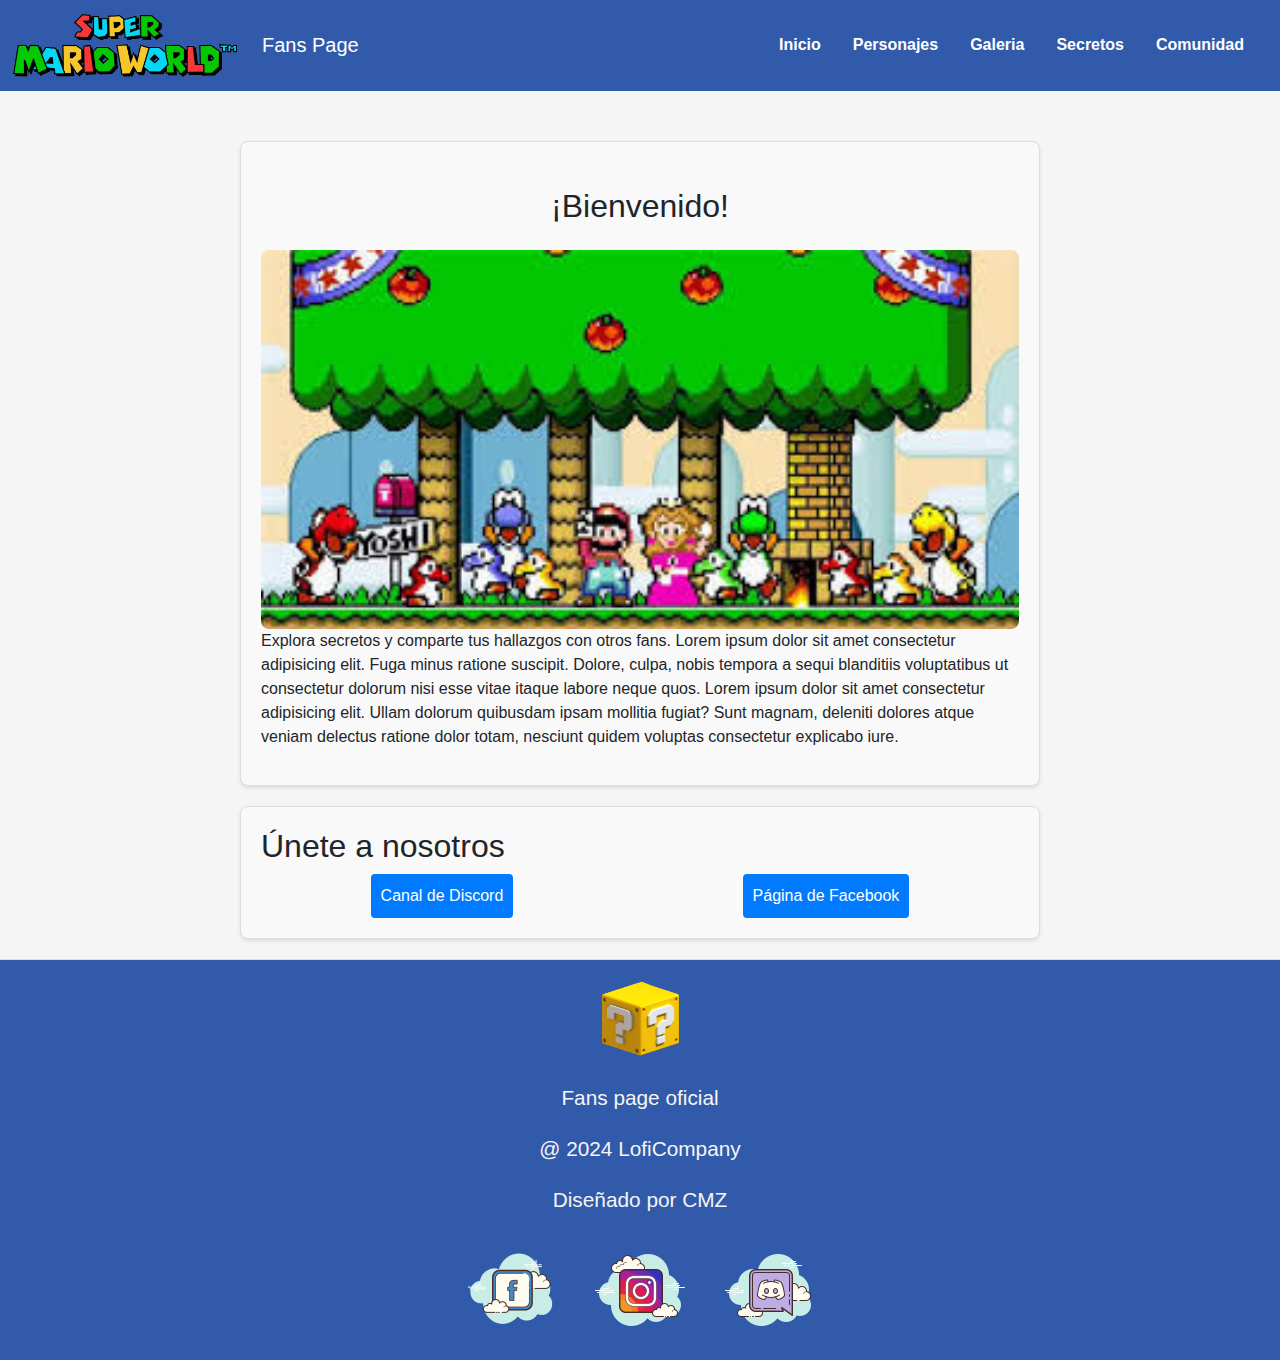
==== pages/comunidad.html @ d328d8cb "Correcion final final Pre entrega 2 Carlos Matta" ====
<!DOCTYPE html>
<html lang="es">
  <head>
    <meta charset="UTF-8" />
    <meta name="viewport" content="width=device-width, initial-scale=1.0" />
    <link
      rel="icon"
      href="../images/favicon/marioFavicon.ico"
      type="image/x-icon"
    />
    <link rel="preconnect" href="https:/fonts.googleapis.com" />
    <link rel="preconnect" href="https:/fonts.gstatic.com" crossorigin />
    <link
      href="https://cdn.jsdelivr.net/npm/bootstrap@5.3.3/dist/css/bootstrap.min.css"
      rel="stylesheet"
      integrity="sha384-QWTKZyjpPEjISv5WaRU9OFeRpok6YctnYmDr5pNlyT2bRjXh0JMhjY6hW+ALEwIH"
      crossorigin="anonymous"
    />
    <link
      href="https://fonts.googleapis.com/css2?family=Press+Start+2P&display=swap"
      rel="stylesheet"
    />
    <link rel="stylesheet" href="../styles/styles.css" />
    <title>Comunidad</title>
  </head>
  <body>
    <!-- inicio del Header -->
    <header>
      <nav class="navbar navbar-expand-lg bg-body-tertiary custom-nav">
        <img src="../images/logos/logo2.png" alt="Logo" />
        <div class="container-fluid">
          <a class="navbar-brand text-white" href="#">Fans Page</a>
          <button
            class="navbar-toggler"
            type="button"
            data-bs-toggle="collapse"
            data-bs-target="#navbarNavAltMarkup"
            aria-controls="navbarNavAltMarkup"
            aria-expanded="false"
            aria-label="Toggle navigation"
          >
            <span class="navbar-toggler-icon"></span>
          </button>
          <div class="collapse navbar-collapse" id="navbarNavAltMarkup">
            <div class="navbar-nav ms-auto">
              <a
                class="nav-link me-3 text-white custom-text"
                href="../index.html"
                >Inicio</a
              >
              <a
                class="nav-link me-3 text-white custom-text"
                href="../pages/personajes.html"
                >Personajes</a
              >
              <a
                class="nav-link me-3 text-white custom-text"
                href="../pages/galeria.html"
                >Galeria</a
              >
              <a
                class="nav-link me-3 text-white custom-text"
                href="../pages/secretos.html"
                >Secretos</a
              >
              <a
                class="nav-link me-3 text-white custom-text"
                href="../pages/comunidad.html"
                >Comunidad</a
              >
            </div>
          </div>
        </div>
      </nav>
    </header>
    <main class="comunidad-main">
      <section class="welcome-section">
        <h2 class="titulo-comunidad">¡Bienvenido!</h2>
        <img src="../images/seccion/baner7.jpg" alt="Baner comunidad" />
        <p>
          Explora secretos y comparte tus hallazgos con otros fans. Lorem ipsum
          dolor sit amet consectetur adipisicing elit. Fuga minus ratione
          suscipit. Dolore, culpa, nobis tempora a sequi blanditiis voluptatibus
          ut consectetur dolorum nisi esse vitae itaque labore neque quos. Lorem
          ipsum dolor sit amet consectetur adipisicing elit. Ullam dolorum
          quibusdam ipsam mollitia fugiat? Sunt magnam, deleniti dolores atque
          veniam delectus ratione dolor totam, nesciunt quidem voluptas
          consectetur explicabo iure.
        </p>
      </section>
      <section class="join-section">
        <h2>Únete a nosotros</h2>
        <div class="links">
          <a href="https://discord.gg/supermarioworld">Canal de Discord</a>
          <a href="https://www.facebook.com/supermarioworldwiki"
            >Página de Facebook</a
          >
        </div>
      </section>
    </main>

    <footer>
      <img
        src="../images/logos/footer.png"
        alt="Logo de Mario"
        class="footer-logo"
      />
      <p class="footer-text">Fans page oficial</p>
      <p class="footer-text">@ 2024 LofiCompany</p>
      <p class="footer-text">Diseñado por CMZ</p>
      <div class="iconos-redes">
        <a href="https://www.facebook.com" target="_blank">
          <img
            src="../images/logos/facebook.png"
            alt="Facebook"
            class="social-icon"
          />
        </a>
        <a href="https://www.instagram.com" target="_blank">
          <img
            src="../images/logos/instagram.png"
            alt="Instagram"
            class="social-icon"
          />
        </a>
        <a href="https://discord.com/" target="_blank">
          <img
            src="../images/logos/discord.png"
            alt="Discord"
            class="social-icon"
          />
        </a>
      </div>
    </footer>
    <script
      src="https://cdn.jsdelivr.net/npm/bootstrap@5.3.3/dist/js/bootstrap.bundle.min.js"
      integrity="sha384-YvpcrYf0tY3lHB60NNkmXc5s9fDVZLESaAA55NDzOxhy9GkcIdslK1eN7N6jIeHz"
      crossorigin="anonymous"
    ></script>
  </body>
</html>
---- styles/styles.css ----
/* Resetear padding y margin para todos los elementos */
* {
  padding: 0;
  margin: 0;
}

/* Estilos para el header */
header {
  padding-bottom: 30px; /* Ajusta el espacio inferior del header */
}

body {
  background-color: whitesmoke; /* Color de fondo del cuerpo */
}

header img {
  width: 250px; /* Ancho de la imagen en el header */
  height: auto; /* Mantiene la proporción de la imagen */
}

.custom-nav {
  background-color: #325aab !important; /* Color de fondo del nav personalizado */
}

.custom-text {
  font-weight: bold; /* Texto en negrita */
}

/* Estilos para el título principal */
.titulo-principal {
  text-align: center; /* Centra el texto horizontalmente */
  margin: 20px 0; /* Margen superior e inferior */
  font-size: 2.5em; /* Tamaño de la fuente */
  font-weight: bold; /* Texto en negrita */
  color: #333; /* Color del texto */
}

/* Color de fondo de la sección principal */
main {
  background-color: whitesmoke;
}

/* Fuente para h1, h2, p y a */
h1,
h2,
p,
a {
  font-family: "Lucida Sans", "Lucida Sans Regular", "Lucida Grande",
    "Lucida Sans Unicode", Geneva, Verdana, sans-serif;
}

/* Estilos para el div de banner */
.banner {
  position: relative; /* Posicionamiento relativo */
  width: 80%; /* Ancho del banner */
  max-width: 1500px; /* Ancho máximo del banner */
  margin: 20px auto; /* Centra el banner con márgenes superior e inferior */
  box-shadow: 0 4px 8px rgba(0, 0, 0, 0.3); /* Sombra del banner */
  padding: 0; /* Sin padding */
  border-radius: 20px; /* Bordes redondeados */
}

.banner img {
  border-radius: 20px; /* Bordes redondeados de la imagen */
  width: 100%; /* La imagen ocupa todo el ancho del banner */
  height: auto; /* Mantiene la proporción de la imagen */
  display: block; /* Elimina el espacio en blanco debajo de la imagen */
}

/* Ajustes de padding para el banner en vistas pequeñas */
@media (max-width: 768px) {
  .banner {
    width: 90%; /* Ancho del banner en pantallas pequeñas */
  }
}

@media (max-width: 480px) {
  .banner {
    width: 95%; /* Ancho del banner en pantallas muy pequeñas */
  }
}

/* Estilos para la sección principal */
.main-seccion {
  padding: 20px;
  text-align: center; /* Centra el texto dentro de la sección principal */
}

/* Estilos para la sección de historias */
.story-section {
  padding: 20px;
  margin-top: 20px;
}

.story-grid {
  margin-top: 20px;
  display: grid;
  grid-template-columns: repeat(2, 1fr); /* Dos columnas en pantallas grandes */
  gap: 20px; /* Espacio entre los elementos */
}

.story-item {
  background: whitesmoke; /* Fondo de los elementos */
  margin: 20px 0;
  border: 1px solid #ddd; /* Borde para visualización */
  border-radius: 10px; /* Bordes redondeados */
  padding: 20px; /* Espaciado interno */
  text-align: center; /* Centra el texto */
  box-shadow: 0 4px 8px rgba(0, 0, 0, 0.1); /* Sombra del elemento */
}

.story-img {
  width: 100%;
  height: 600px;
  object-fit: cover; /* Ajusta la imagen para cubrir el contenedor */
  border-radius: 10px; /* Bordes redondeados */
}

.story-item h2 {
  font-size: 1.5em;
  margin: 20px 0 30px; /* Margen superior, entre y debajo del h2 */
}

.story-item p {
  font-size: 1.2em;
  line-height: 1.6; /* Altura de línea */
  text-align: justify; /* Justifica el texto */
  margin: 10px 0; /* Margen superior e inferior del párrafo */
}

/* Ajustes responsivos */
@media (max-width: 768px) {
  .story-grid {
    grid-template-columns: 1fr; /* Una columna en pantallas pequeñas */
  }

  .story-img {
    height: 400px; /* Altura de la imagen en pantallas pequeñas */
  }

  .story-item h2 {
    font-size: 1.3em;
  }

  .story-item p {
    font-size: 1em;
  }
}

@media (max-width: 400px) {
  .story-img {
    height: 300px; /* Altura de la imagen en pantallas muy pequeñas */
  }

  .story-item h2 {
    font-size: 1.2em;
  }

  .story-item p {
    font-size: 0.9em;
  }
}

/* Estilos para la sección de videos de gameplay */
.gameplay-video {
  margin-bottom: 50px;
  display: flex;
  flex-direction: column;
  align-items: center; /* Centra los elementos horizontalmente */
  padding: 20px;
  text-align: center;
}

.gameplay-video h2 {
  margin-bottom: 15px; /* Espacio entre el título y el párrafo */
  font-size: 36px; /* Tamaño de fuente para pantallas grandes */
}

.gameplay-video p {
  margin-bottom: 30px; /* Espacio entre el párrafo y el video */
  font-size: 18px; /* Tamaño de fuente para pantallas grandes */
  max-width: 900px; /* Ancho máximo del párrafo */
}

.gameplay-video iframe {
  width: 100%;
  max-width: 800px; /* Tamaño máximo del video en pantallas grandes */
  height: auto;
  aspect-ratio: 16 / 9; /* Mantiene la proporción del video */
}

/* Ajustes adicionales para pantallas más grandes */
@media (min-width: 1024px) {
  .gameplay-video h2 {
    font-size: 48px; /* Tamaño de fuente aún más grande para pantallas muy grandes */
  }

  .gameplay-video p {
    font-size: 20px; /* Tamaño de fuente para pantallas grandes */
  }
}

/* Estilos para el footer */
footer {
  display: flex; /* Usa Flexbox para el layout del footer */
  flex-direction: column; /* Coloca los elementos en una columna */
  align-items: center; /* Centra los elementos horizontalmente */
  justify-content: center; /* Centra los elementos verticalmente (opcional) */
  background-color: #325aab; /* Color de fondo del footer */
  padding: 20px; /* Espaciado interno del footer */
  text-align: center; /* Centra el texto y los elementos en el footer */
  border-top: 1px solid #ddd; /* Línea superior sutil para separar el footer del contenido */
}

.footer-logo {
  width: 80px; /* Tamaño reducido del logo */
  height: auto; /* Mantiene la proporción del logo */
  margin-bottom: 15px; /* Espacio debajo del logo */
}

.footer-text {
  margin: 10px 0; /* Espacio arriba y abajo del texto */
  color: whitesmoke; /* Color del texto */
  font-size: 1.3em; /* Tamaño de la fuente del texto */
}

.iconos-redes {
  display: flex; /* Usa Flexbox para alinear los íconos sociales */
  justify-content: center; /* Centra los íconos horizontalmente */
  margin-top: 15px; /* Espacio arriba de los íconos de redes sociales */
}

.social-icon {
  width: 100px; /* Tamaño de los íconos sociales */
  height: auto; /* Mantiene la proporción de los íconos */
  margin: 0 15px; /* Espacio entre los íconos */
}

@media (max-width: 768px) {
  .social-icon {
    width: 70px; /* Ajuste del tamaño de los íconos en pantallas pequeñas */
  }
}

/* Estilos para la sección de personajes */
.personajes {
  display: flex;
  flex-direction: column;
  align-items: center; /* Centra los elementos horizontalmente */
}

.seleccion-personajes {
  display: flex;
  flex-wrap: wrap; /* Permite que los elementos se envuelvan */
  gap: 10px; /* Espacio entre los elementos */
  justify-content: center; /* Centra los elementos horizontalmente */
  margin-bottom: 20px; /* Espacio inferior */
}

.seleccion-personajes a img {
  width: 500px;
  height: 500px;
  object-fit: cover; /* Ajusta la imagen para cubrir el contenedor */
  border-radius: 10%; /* Bordes redondeados */
  transition: transform 0.3s; /* Transición suave para hover */
}

.seleccion-personajes a img:hover {
  transform: scale(1.1); /* Aumenta el tamaño de la imagen al hacer hover */
}

/* Estilos para los detalles de personajes */
.detalles-personajes {
  display: flex;
  flex-direction: column;
  gap: 20px; /* Espacio entre los elementos */
  width: 80%;
  margin: 0 auto; /* Centra la sección horizontalmente */
}

.personaje-detalle {
  background-color: #f9f9f9;
  padding: 15px;
  border-radius: 10px; /* Bordes redondeados */
  box-shadow: none;
}

.personaje-detalle h2 {
  margin-top: 0; /* Sin margen superior */
}

.imagenes {
  display: flex;
  gap: 10px; /* Espacio entre las imágenes */
  justify-content: center; /* Centra las imágenes horizontalmente */
  flex-wrap: wrap; /* Permite que las imágenes se envuelvan */
}

.imagenes img {
  max-width: 45%;
  height: auto;
  border-radius: 10px; /* Bordes redondeados */
}

.personaje-detalle p {
  text-align: justify; /* Justifica el texto */
}

.habilidades {
  margin-top: 20px; /* Espacio superior */
}

.habilidades h3 {
  margin-bottom: 10px; /* Espacio inferior */
}

.habilidades img {
  display: block; /* Muestra la imagen como bloque */
  max-width: 100%;
  height: auto;
  margin: 0 auto 20px auto; /* Centra la imagen y agrega espacio inferior */
}

.habilidades ul {
  list-style-type: none; /* Sin estilo de lista */
  padding: 0; /* Sin padding */
}

.habilidades li {
  margin-bottom: 10px; /* Espacio inferior entre elementos de la lista */
}

.personaje-detalle a {
  display: inline-block; /* Muestra el enlace como bloque en línea */
  margin-top: 20px; /* Espacio superior */
  color: #007bff; /* Color del enlace */
  text-decoration: none; /* Sin subrayado */
  transition: color 0.3s; /* Transición suave para hover */
}

.personaje-detalle a:hover {
  color: #0056b3; /* Color del enlace al hacer hover */
}

/* Responsive Design */
@media (max-width: 768px) {
  .imagenes img {
    max-width: 100%; /* Ancho máximo de las imágenes en pantallas pequeñas */
  }

  .personaje-detalle p {
    text-align: justify; /* Justifica el texto */
  }
}

/* Ajustes generales para la clase personajes */
@media (max-width: 400px) {
  .personajes {
    padding: 10px;
  }
}

/* Ajustes específicos para la selección de personajes */
@media (max-width: 400px) {
  .seleccion-personajes {
    flex-direction: column;
    gap: 10px;
  }

  .seleccion-personajes a img {
    width: 100%;
    height: auto;
  }
}

/* Ajustes específicos para los detalles de personajes */
@media (max-width: 400px) {
  .detalles-personajes {
    width: 100%;
    padding: 10px;
  }
}

.galeria {
  display: grid;
  gap: 10px;
  padding: 20px;
}

/* Vista de escritorio */
@media (min-width: 401px) {
  .galeria {
    grid-template-columns: repeat(auto-fit, minmax(350px, 1fr));
  }
}

/* Vista móvil */
@media (max-width: 400px) {
  .galeria {
    grid-template-columns: 1fr;
  }
}

.galeria img {
  width: 100%;
  height: 300px; /* Fija una altura */
  object-fit: cover; /* Ajusta la imagen para llenar el contenedor */
  display: block;
  border-radius: 8px;
}
body {
  font-family: Arial, sans-serif;
  margin: 0;
  padding: 0;
}

main {
  padding: 20px;
}

h1 {
  text-align: center;
  margin-bottom: 20px;
}

.secret-container {
  display: flex;
  flex-direction: column;
  align-items: center;
  gap: 20px;
}

.secret-card {
  background-color: #f9f9f9;
  border: 1px solid #ddd;
  border-radius: 8px;
  box-shadow: 0 2px 4px rgba(0, 0, 0, 0.1);
  overflow: hidden;
  width: 100%;
  max-width: 600px;
  display: flex;
  flex-direction: column;
}

.secret-card img {
  width: 100%;
  height: auto;
}

.secret-card h3 {
  padding: 15px;
  margin: 0;
  background-color: #f0f0f0;
  border-bottom: 1px solid #ddd;
}

.secret-card p {
  padding: 15px;
  margin: 0;
  text-align: justify;
}

/* Estilos responsivos */
@media (min-width: 401px) {
  .secret-card {
    max-width: 500px; /* Ajuste el tamaño máximo para la vista de escritorio */
  }
}

@media (max-width: 400px) {
  .secret-card {
    max-width: 100%;
  }
}

body.comunidad {
  font-family: Arial, sans-serif;
  margin: 0;
  padding: 0;
}

.titulo-comunidad {
  text-align: center;
  margin: 20px 20px;
  padding: 5px 5px;
}

.comunidad-main {
  padding: 20px;
  display: flex;
  flex-direction: column;
  align-items: center;
  gap: 20px;
}

.welcome-section,
.join-section {
  background-color: #f9f9f9;
  border: 1px solid #ddd;
  border-radius: 8px;
  padding: 20px;
  width: 100%;
  max-width: 800px;
  box-shadow: 0 2px 4px rgba(0, 0, 0, 0.1);
}

.welcome-section img {
  width: 100%;
  height: auto;
  border-radius: 8px;
}

.join-section .links {
  display: flex;
  flex-direction: column;
  gap: 10px;
}

.join-section a {
  text-align: center;
  background-color: #007bff;
  color: white;
  text-decoration: none;
  padding: 10px;
  border-radius: 4px;
  transition: background-color 0.3s;
}

.join-section a:hover {
  background-color: #0056b3;
}

/* Estilos responsivos */
@media (min-width: 401px) {
  .join-section .links {
    flex-direction: row;
    justify-content: space-around;
  }
}
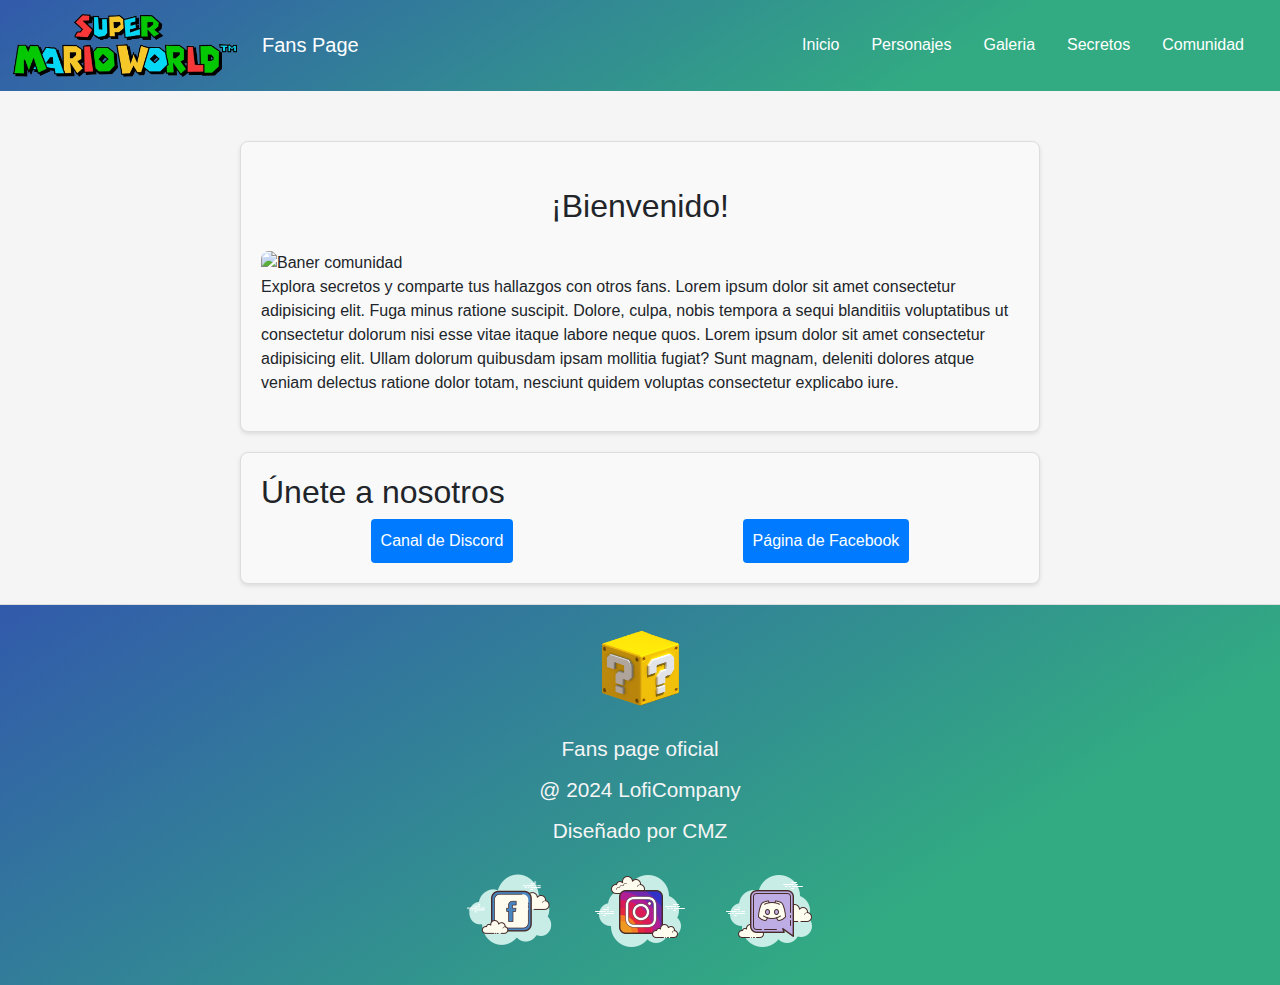
==== commit a53179ef: "Version Resposive con Boostrap Index.html" ====
--- a/pages/comunidad.html
+++ b/pages/comunidad.html
@@ -26,10 +26,14 @@
   <body>
     <!-- inicio del Header -->
     <header>
-      <nav class="navbar navbar-expand-lg bg-body-tertiary custom-nav">
-        <img src="../images/logos/logo2.png" alt="Logo" />
+      <nav class="navbar navbar-expand-lg custom-nav">
+        <img
+          src="../images/logos/logo2.png"
+          alt="Logo"
+          class="logo-nav custom-logo"
+        />
         <div class="container-fluid">
-          <a class="navbar-brand text-white" href="#">Fans Page</a>
+          <a class="navbar-brand text-white custom-text" href="#">Fans Page</a>
           <button
             class="navbar-toggler"
             type="button"
@@ -99,37 +103,35 @@
       </section>
     </main>
 
-    <footer>
-      <img
-        src="../images/logos/footer.png"
-        alt="Logo de Mario"
-        class="footer-logo"
-      />
-      <p class="footer-text">Fans page oficial</p>
-      <p class="footer-text">@ 2024 LofiCompany</p>
-      <p class="footer-text">Diseñado por CMZ</p>
-      <div class="iconos-redes">
-        <a href="https://www.facebook.com" target="_blank">
-          <img
-            src="../images/logos/facebook.png"
-            alt="Facebook"
-            class="social-icon"
-          />
-        </a>
-        <a href="https://www.instagram.com" target="_blank">
-          <img
-            src="../images/logos/instagram.png"
-            alt="Instagram"
-            class="social-icon"
-          />
-        </a>
-        <a href="https://discord.com/" target="_blank">
-          <img
-            src="../images/logos/discord.png"
-            alt="Discord"
-            class="social-icon"
-          />
-        </a>
+    <footer class="bg-primary text-white text-center py-4">
+      <div class="container">
+        <img
+          src="../images/logos/footer.png"
+          alt="Logo de Mario"
+          class="footer-logo mb-3"
+        />
+        <p class="footer-text mb-1">Fans page oficial</p>
+        <p class="footer-text mb-1">@ 2024 LofiCompany</p>
+        <p class="footer-text mb-0">Diseñado por CMZ</p>
+        <div class="iconos-redes">
+          <a
+            href="https://www.facebook.com"
+            target="_blank"
+            class="social-icon me-3"
+          >
+            <img src="../images/logos/facebook.png" alt="Facebook" />
+          </a>
+          <a
+            href="https://www.instagram.com"
+            target="_blank"
+            class="social-icon me-3"
+          >
+            <img src="../images/logos/instagram.png" alt="Instagram" />
+          </a>
+          <a href="https://discord.com/" target="_blank" class="social-icon">
+            <img src="../images/logos/discord.png" alt="Discord" />
+          </a>
+        </div>
       </div>
     </footer>
     <script
--- a/styles/styles.css
+++ b/styles/styles.css
@@ -18,13 +18,38 @@
   height: auto; /* Mantiene la proporción de la imagen */
 }
 
+/* Gradiente para el menu de navegacion  */
+
 .custom-nav {
-  background-color: #325aab !important; /* Color de fondo del nav personalizado */
-}
-
+  background-color: #325aab;
+  background-image: linear-gradient(147deg, #325aab 0%, #32ab82 74%);
+}
+
+/* Efecto de luz en el texto al pasar el cursor */
 .custom-text {
-  font-weight: bold; /* Texto en negrita */
-}
+  position: relative;
+  transition: color 0.3s ease, text-shadow 0.3s ease;
+}
+
+.custom-text:hover {
+  color: #ffffff; /* Asegúrate de que el texto permanezca visible */
+  text-shadow: 0 0 10px rgba(255, 255, 255, 0.8), 
+               0 0 20px rgba(255, 255, 255, 0.6), 
+               0 0 30px rgba(255, 255, 255, 0.4); /* Efecto de luz */
+}
+
+.custom-logo {
+  transition: transform 0.5s ease, text-shadow 0.5s ease;
+}
+
+.custom-logo:hover {
+  transform: scale(1.1) rotate(5deg); /* Aumenta ligeramente el tamaño y gira el logo */
+  text-shadow: 0 0 10px rgba(255, 255, 255, 0.8), 
+               0 0 20px rgba(255, 255, 255, 0.6), 
+               0 0 30px rgba(255, 255, 255, 0.4); /* Aplica el mismo brillo que a los enlaces */
+}
+
+
 
 /* Estilos para el título principal */
 .titulo-principal {
@@ -49,41 +74,17 @@
     "Lucida Sans Unicode", Geneva, Verdana, sans-serif;
 }
 
-/* Estilos para el div de banner */
-.banner {
-  position: relative; /* Posicionamiento relativo */
-  width: 80%; /* Ancho del banner */
-  max-width: 1500px; /* Ancho máximo del banner */
-  margin: 20px auto; /* Centra el banner con márgenes superior e inferior */
-  box-shadow: 0 4px 8px rgba(0, 0, 0, 0.3); /* Sombra del banner */
-  padding: 0; /* Sin padding */
-  border-radius: 20px; /* Bordes redondeados */
-}
-
-.banner img {
-  border-radius: 20px; /* Bordes redondeados de la imagen */
-  width: 100%; /* La imagen ocupa todo el ancho del banner */
-  height: auto; /* Mantiene la proporción de la imagen */
-  display: block; /* Elimina el espacio en blanco debajo de la imagen */
-}
-
-/* Ajustes de padding para el banner en vistas pequeñas */
-@media (max-width: 768px) {
-  .banner {
-    width: 90%; /* Ancho del banner en pantallas pequeñas */
-  }
-}
-
-@media (max-width: 480px) {
-  .banner {
-    width: 95%; /* Ancho del banner en pantallas muy pequeñas */
-  }
-}
-
-/* Estilos para la sección principal */
+/* Estilos para el tamaño de las imagenes del banner y el borde redondo */
+
+#carouselExampleFade img {
+  max-height: 650px; /* Ajusta esta altura según tus necesidades */
+  border-radius: 15px; /* Puedes ajustar este valor para más o menos redondez */
+}
+
+
 .main-seccion {
   padding: 20px;
-  text-align: center; /* Centra el texto dentro de la sección principal */
+  text-align: center; /* Puedes mantener este estilo si deseas centrar el texto */
 }
 
 /* Estilos para la sección de historias */
@@ -92,41 +93,34 @@
   margin-top: 20px;
 }
 
-.story-grid {
-  margin-top: 20px;
-  display: grid;
-  grid-template-columns: repeat(2, 1fr); /* Dos columnas en pantallas grandes */
-  gap: 20px; /* Espacio entre los elementos */
-}
-
-.story-item {
-  background: whitesmoke; /* Fondo de los elementos */
-  margin: 20px 0;
-  border: 1px solid #ddd; /* Borde para visualización */
-  border-radius: 10px; /* Bordes redondeados */
-  padding: 20px; /* Espaciado interno */
-  text-align: center; /* Centra el texto */
-  box-shadow: 0 4px 8px rgba(0, 0, 0, 0.1); /* Sombra del elemento */
-}
-
-.story-img {
-  width: 100%;
-  height: 600px;
-  object-fit: cover; /* Ajusta la imagen para cubrir el contenedor */
-  border-radius: 10px; /* Bordes redondeados */
-}
-
-.story-item h2 {
+/* Opcional: Adaptar el tamaño de las imágenes */
+.card-img-top {
+  width: 100%; /* Asegura que la imagen ocupe todo el ancho del contenedor */
+  height: 200px; /* Ajusta la altura fija que desees */
+}
+
+
+/* Puedes ajustar la sombra y el borde de las tarjetas si deseas */
+.card {
+  border: 1px solid #ddd; /* Borde opcional */
+  box-shadow: 0 4px 8px rgba(0, 0, 0, 0.1); /* Sombra opcional */
+}
+
+/* Opcional: Ajustar el tamaño del texto dentro de las tarjetas */
+.card-title {
   font-size: 1.5em;
-  margin: 20px 0 30px; /* Margen superior, entre y debajo del h2 */
-}
-
-.story-item p {
+  margin-bottom: 20px; /* Ajuste del margen inferior del título */
+}
+
+.card-text {
   font-size: 1.2em;
   line-height: 1.6; /* Altura de línea */
-  text-align: justify; /* Justifica el texto */
-  margin: 10px 0; /* Margen superior e inferior del párrafo */
-}
+  text-align: justify; /* Justificar el texto si deseas mantener este estilo */
+}
+
+
+
+/* Estilos para la sección principal */
 
 /* Ajustes responsivos */
 @media (max-width: 768px) {
@@ -161,32 +155,34 @@
   }
 }
 
-/* Estilos para la sección de videos de gameplay */
+/* Estilos personalizados para la sección de videos de gameplay */
 .gameplay-video {
   margin-bottom: 50px;
-  display: flex;
-  flex-direction: column;
-  align-items: center; /* Centra los elementos horizontalmente */
-  padding: 20px;
-  text-align: center;
 }
 
 .gameplay-video h2 {
-  margin-bottom: 15px; /* Espacio entre el título y el párrafo */
   font-size: 36px; /* Tamaño de fuente para pantallas grandes */
 }
 
 .gameplay-video p {
-  margin-bottom: 30px; /* Espacio entre el párrafo y el video */
   font-size: 18px; /* Tamaño de fuente para pantallas grandes */
   max-width: 900px; /* Ancho máximo del párrafo */
-}
-
-.gameplay-video iframe {
+  margin: 0 auto; /* Centra el párrafo en su contenedor */
+}
+
+.video-wrapper {
+  border-radius: 15px; /* Redondea los bordes del contenedor */
+  overflow: hidden; /* Asegura que el iframe no se salga del contenedor */
+  box-shadow: 0 4px 8px rgba(0, 0, 0, 0.2); /* Agrega una sombra para resaltar el contenedor */
+  max-width: 800px; /* Tamaño máximo del video en pantallas grandes */
+  margin: 0 auto; /* Centra el contenedor del video */
+}
+
+.video-wrapper iframe {
   width: 100%;
-  max-width: 800px; /* Tamaño máximo del video en pantallas grandes */
   height: auto;
   aspect-ratio: 16 / 9; /* Mantiene la proporción del video */
+  border: none; /* Elimina el borde predeterminado del iframe */
 }
 
 /* Ajustes adicionales para pantallas más grandes */
@@ -200,47 +196,68 @@
   }
 }
 
+
+
 /* Estilos para el footer */
 footer {
-  display: flex; /* Usa Flexbox para el layout del footer */
-  flex-direction: column; /* Coloca los elementos en una columna */
-  align-items: center; /* Centra los elementos horizontalmente */
-  justify-content: center; /* Centra los elementos verticalmente (opcional) */
-  background-color: #325aab; /* Color de fondo del footer */
-  padding: 20px; /* Espaciado interno del footer */
-  text-align: center; /* Centra el texto y los elementos en el footer */
-  border-top: 1px solid #ddd; /* Línea superior sutil para separar el footer del contenido */
+  display: flex;
+  flex-direction: column;
+  align-items: center;
+  justify-content: center;
+  background: linear-gradient(147deg, #325aab 0%, #32ab82 74%); /* Gradiente de fondo */
+  padding: 20px;
+  text-align: center;
+  border-top: 1px solid #ddd;
 }
 
 .footer-logo {
-  width: 80px; /* Tamaño reducido del logo */
-  height: auto; /* Mantiene la proporción del logo */
-  margin-bottom: 15px; /* Espacio debajo del logo */
+  width: 80px;
+  height: auto;
+  margin-bottom: 15px;
+  /* Sin brillo por defecto */
+}
+
+.footer-logo:hover {
+  /* Efecto de brillo al pasar el cursor */
+  filter: drop-shadow(0 0 10px #fff);
 }
 
 .footer-text {
-  margin: 10px 0; /* Espacio arriba y abajo del texto */
-  color: whitesmoke; /* Color del texto */
-  font-size: 1.3em; /* Tamaño de la fuente del texto */
+  margin: 10px 0;
+  color: whitesmoke;
+  font-size: 1.3em;
+  /* Sin brillo por defecto */
+}
+
+.footer-text:hover {
+  /* Efecto de brillo al pasar el cursor */
+  text-shadow: 0 0 5px #fff;
 }
 
 .iconos-redes {
-  display: flex; /* Usa Flexbox para alinear los íconos sociales */
-  justify-content: center; /* Centra los íconos horizontalmente */
-  margin-top: 15px; /* Espacio arriba de los íconos de redes sociales */
+  display: flex;
+  justify-content: center;
+  margin-top: 15px;
 }
 
 .social-icon {
-  width: 100px; /* Tamaño de los íconos sociales */
-  height: auto; /* Mantiene la proporción de los íconos */
-  margin: 0 15px; /* Espacio entre los íconos */
+  width: 100px;
+  height: auto;
+  margin: 0 15px;
+  /* Sin brillo por defecto */
+}
+
+.social-icon:hover {
+  /* Efecto de brillo al pasar el cursor */
+  filter: drop-shadow(0 0 5px #fff);
 }
 
 @media (max-width: 768px) {
   .social-icon {
-    width: 70px; /* Ajuste del tamaño de los íconos en pantallas pequeñas */
-  }
-}
+    width: 70px;
+  }
+}
+
 
 /* Estilos para la sección de personajes */
 .personajes {
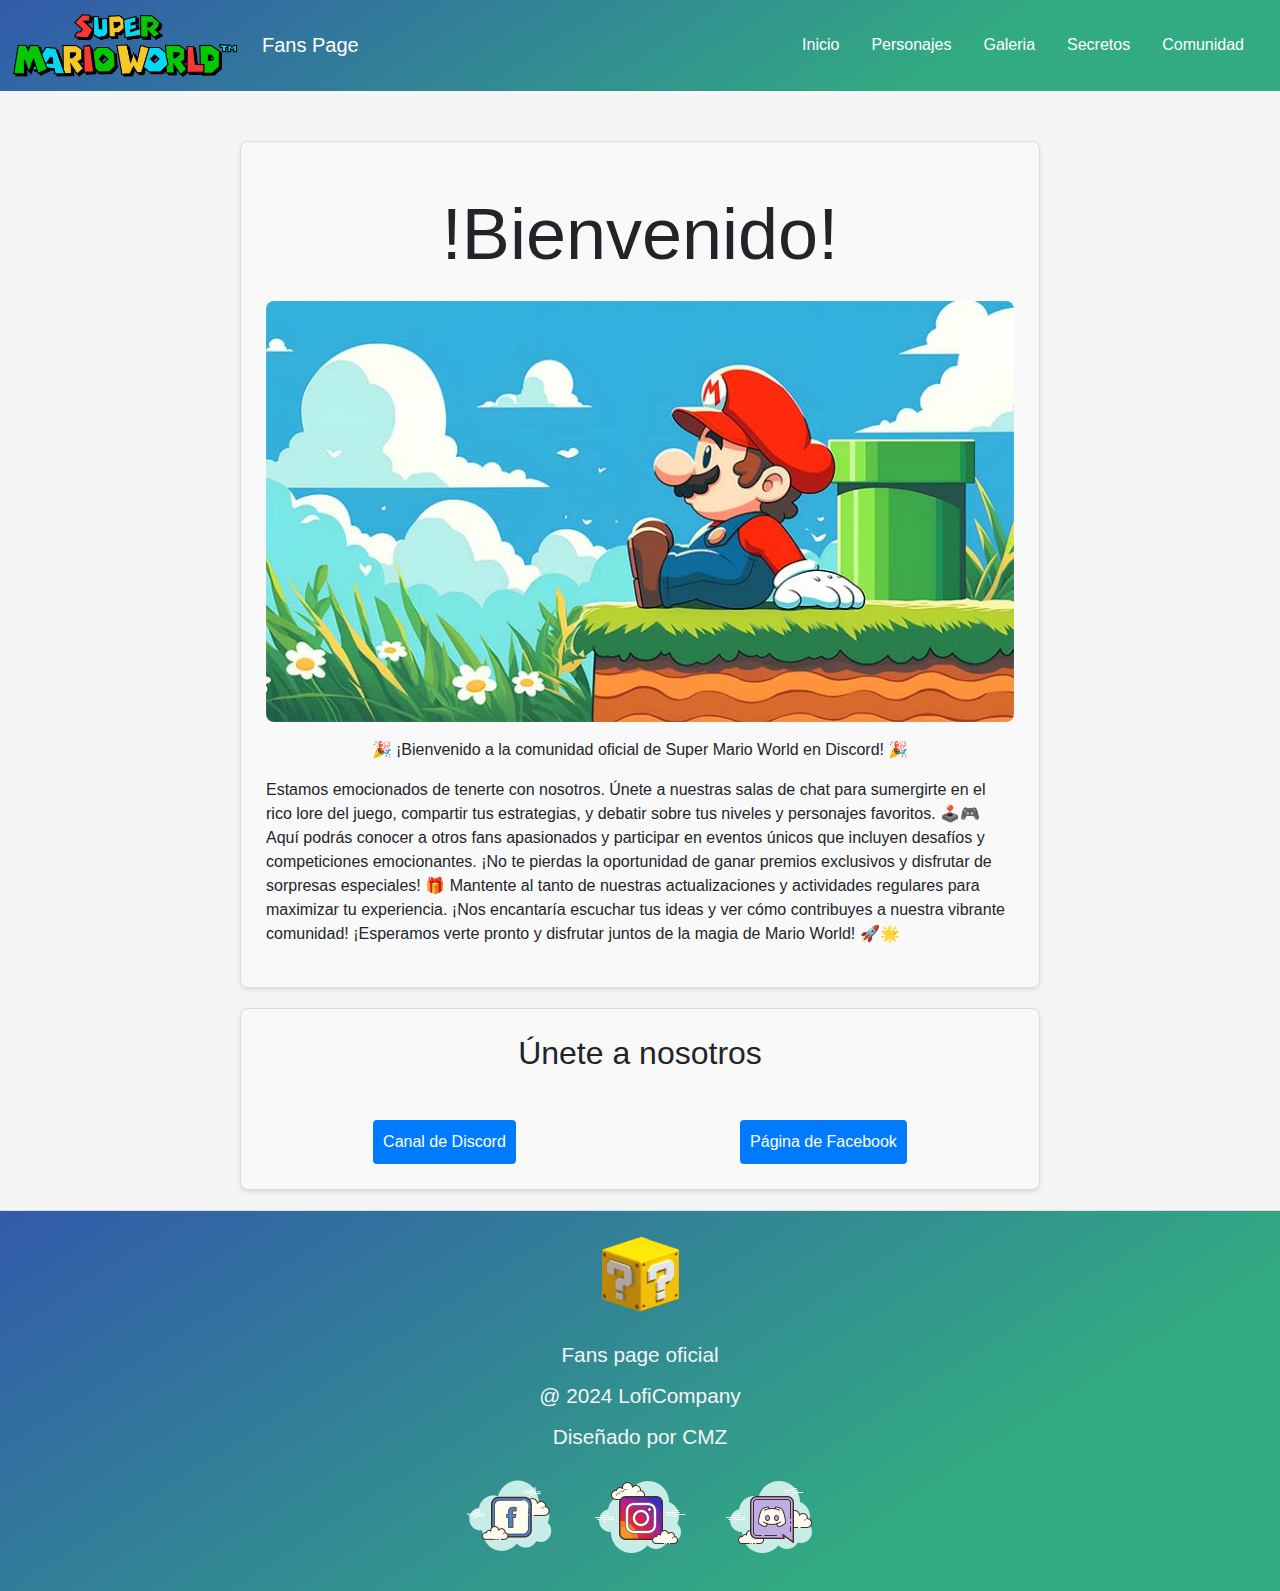
==== commit fd86e7eb: "Nueva version con mejoras y animaciones" ====
--- a/pages/comunidad.html
+++ b/pages/comunidad.html
@@ -20,6 +20,7 @@
       href="https://fonts.googleapis.com/css2?family=Press+Start+2P&display=swap"
       rel="stylesheet"
     />
+    <link href="https://unpkg.com/aos@2.3.1/dist/aos.css" rel="stylesheet" />
     <link rel="stylesheet" href="../styles/styles.css" />
     <title>Comunidad</title>
   </head>
@@ -79,21 +80,29 @@
     </header>
     <main class="comunidad-main">
       <section class="welcome-section">
-        <h2 class="titulo-comunidad">¡Bienvenido!</h2>
-        <img src="../images/seccion/baner7.jpg" alt="Baner comunidad" />
-        <p>
-          Explora secretos y comparte tus hallazgos con otros fans. Lorem ipsum
-          dolor sit amet consectetur adipisicing elit. Fuga minus ratione
-          suscipit. Dolore, culpa, nobis tempora a sequi blanditiis voluptatibus
-          ut consectetur dolorum nisi esse vitae itaque labore neque quos. Lorem
-          ipsum dolor sit amet consectetur adipisicing elit. Ullam dolorum
-          quibusdam ipsam mollitia fugiat? Sunt magnam, deleniti dolores atque
-          veniam delectus ratione dolor totam, nesciunt quidem voluptas
-          consectetur explicabo iure.
+        <h1
+          class="text-center display-2 my-4 animate__animated animate__fadeIn"
+        >
+          !Bienvenido!
+        </h1>
+        <img src="../images/galeria/comunidad.jpg" alt="Baner comunidad" />
+        <p class="parrafo-comunidad">
+         <p class="parrafo-comunidad">🎉 ¡Bienvenido a la comunidad oficial de Super Mario World en Discord!
+          🎉  </p> Estamos emocionados de tenerte con nosotros. Únete a nuestras salas
+          de chat para sumergirte en el rico lore del juego, compartir tus
+          estrategias, y debatir sobre tus niveles y personajes favoritos. 🕹️🎮
+          Aquí podrás conocer a otros fans apasionados y participar en eventos
+          únicos que incluyen desafíos y competiciones emocionantes. ¡No te
+          pierdas la oportunidad de ganar premios exclusivos y disfrutar de
+          sorpresas especiales! 🎁 Mantente al tanto de nuestras actualizaciones
+          y actividades regulares para maximizar tu experiencia. ¡Nos encantaría
+          escuchar tus ideas y ver cómo contribuyes a nuestra vibrante
+          comunidad! ¡Esperamos verte pronto y disfrutar juntos de la magia de
+          Mario World! 🚀🌟
         </p>
       </section>
       <section class="join-section">
-        <h2>Únete a nosotros</h2>
+        <h2 style="text-align: center;">Únete a nosotros</h2>
         <div class="links">
           <a href="https://discord.gg/supermarioworld">Canal de Discord</a>
           <a href="https://www.facebook.com/supermarioworldwiki"
@@ -139,5 +148,9 @@
       integrity="sha384-YvpcrYf0tY3lHB60NNkmXc5s9fDVZLESaAA55NDzOxhy9GkcIdslK1eN7N6jIeHz"
       crossorigin="anonymous"
     ></script>
+    <script src="https://unpkg.com/aos@2.3.1/dist/aos.js"></script>
+    <script>
+      AOS.init();
+    </script>
   </body>
 </html>
--- a/styles/styles.css
+++ b/styles/styles.css
@@ -33,9 +33,8 @@
 
 .custom-text:hover {
   color: #ffffff; /* Asegúrate de que el texto permanezca visible */
-  text-shadow: 0 0 10px rgba(255, 255, 255, 0.8), 
-               0 0 20px rgba(255, 255, 255, 0.6), 
-               0 0 30px rgba(255, 255, 255, 0.4); /* Efecto de luz */
+  text-shadow: 0 0 10px rgba(255, 255, 255, 0.8),
+    0 0 20px rgba(255, 255, 255, 0.6), 0 0 30px rgba(255, 255, 255, 0.4); /* Efecto de luz */
 }
 
 .custom-logo {
@@ -44,12 +43,47 @@
 
 .custom-logo:hover {
   transform: scale(1.1) rotate(5deg); /* Aumenta ligeramente el tamaño y gira el logo */
-  text-shadow: 0 0 10px rgba(255, 255, 255, 0.8), 
-               0 0 20px rgba(255, 255, 255, 0.6), 
-               0 0 30px rgba(255, 255, 255, 0.4); /* Aplica el mismo brillo que a los enlaces */
-}
-
-
+  text-shadow: 0 0 10px rgba(255, 255, 255, 0.8),
+    0 0 20px rgba(255, 255, 255, 0.6), 0 0 30px rgba(255, 255, 255, 0.4); /* Aplica el mismo brillo que a los enlaces */
+}
+
+/*    Galeria           */
+
+.gallery-item {
+  overflow: hidden;
+  padding: 15px; /* Espacio entre las imágenes */
+}
+
+.gallery-item img {
+  width: 120%; /* Asegura que la imagen ocupe todo el ancho del contenedor */
+  height: auto; /* Mantiene la proporción */
+  max-width: 600px; /* Ajusta este valor según el tamaño deseado */
+  transition: transform 0.3s ease, box-shadow 0.3s ease;
+}
+
+.gallery-item img:hover {
+  transform: scale(1.05); /* Aumenta el tamaño de la imagen */
+  box-shadow: 0 8px 16px rgba(0, 0, 0, 0.3); /* Sombra más intensa */
+  filter: saturate(1.5); /* Aumenta la saturación de la imagen */
+}
+
+/*    Galeria           */
+
+.character-avatar {
+  width: 100%;
+  height: auto;
+  border-radius: 5%; /* Hace las imágenes circulares, como avatares */
+  box-shadow: 0 6px 12px rgba(0, 0, 0, 0.3); /* Sombra más intensa al pasar el cursor */
+}
+.character-container {
+  text-align: center;
+  margin-bottom: 20px;
+}
+.character-name {
+  margin-top: 10px;
+  font-size: 1.2em;
+  color: #333;
+}
 
 /* Estilos para el título principal */
 .titulo-principal {
@@ -81,7 +115,6 @@
   border-radius: 15px; /* Puedes ajustar este valor para más o menos redondez */
 }
 
-
 .main-seccion {
   padding: 20px;
   text-align: center; /* Puedes mantener este estilo si deseas centrar el texto */
@@ -91,68 +124,6 @@
 .story-section {
   padding: 20px;
   margin-top: 20px;
-}
-
-/* Opcional: Adaptar el tamaño de las imágenes */
-.card-img-top {
-  width: 100%; /* Asegura que la imagen ocupe todo el ancho del contenedor */
-  height: 200px; /* Ajusta la altura fija que desees */
-}
-
-
-/* Puedes ajustar la sombra y el borde de las tarjetas si deseas */
-.card {
-  border: 1px solid #ddd; /* Borde opcional */
-  box-shadow: 0 4px 8px rgba(0, 0, 0, 0.1); /* Sombra opcional */
-}
-
-/* Opcional: Ajustar el tamaño del texto dentro de las tarjetas */
-.card-title {
-  font-size: 1.5em;
-  margin-bottom: 20px; /* Ajuste del margen inferior del título */
-}
-
-.card-text {
-  font-size: 1.2em;
-  line-height: 1.6; /* Altura de línea */
-  text-align: justify; /* Justificar el texto si deseas mantener este estilo */
-}
-
-
-
-/* Estilos para la sección principal */
-
-/* Ajustes responsivos */
-@media (max-width: 768px) {
-  .story-grid {
-    grid-template-columns: 1fr; /* Una columna en pantallas pequeñas */
-  }
-
-  .story-img {
-    height: 400px; /* Altura de la imagen en pantallas pequeñas */
-  }
-
-  .story-item h2 {
-    font-size: 1.3em;
-  }
-
-  .story-item p {
-    font-size: 1em;
-  }
-}
-
-@media (max-width: 400px) {
-  .story-img {
-    height: 300px; /* Altura de la imagen en pantallas muy pequeñas */
-  }
-
-  .story-item h2 {
-    font-size: 1.2em;
-  }
-
-  .story-item p {
-    font-size: 0.9em;
-  }
 }
 
 /* Estilos personalizados para la sección de videos de gameplay */
@@ -196,15 +167,17 @@
   }
 }
 
-
-
 /* Estilos para el footer */
 footer {
   display: flex;
   flex-direction: column;
   align-items: center;
   justify-content: center;
-  background: linear-gradient(147deg, #325aab 0%, #32ab82 74%); /* Gradiente de fondo */
+  background: linear-gradient(
+    147deg,
+    #325aab 0%,
+    #32ab82 74%
+  ); /* Gradiente de fondo */
   padding: 20px;
   text-align: center;
   border-top: 1px solid #ddd;
@@ -258,173 +231,8 @@
   }
 }
 
-
-/* Estilos para la sección de personajes */
-.personajes {
-  display: flex;
-  flex-direction: column;
-  align-items: center; /* Centra los elementos horizontalmente */
-}
-
-.seleccion-personajes {
-  display: flex;
-  flex-wrap: wrap; /* Permite que los elementos se envuelvan */
-  gap: 10px; /* Espacio entre los elementos */
-  justify-content: center; /* Centra los elementos horizontalmente */
-  margin-bottom: 20px; /* Espacio inferior */
-}
-
-.seleccion-personajes a img {
-  width: 500px;
-  height: 500px;
-  object-fit: cover; /* Ajusta la imagen para cubrir el contenedor */
-  border-radius: 10%; /* Bordes redondeados */
-  transition: transform 0.3s; /* Transición suave para hover */
-}
-
-.seleccion-personajes a img:hover {
-  transform: scale(1.1); /* Aumenta el tamaño de la imagen al hacer hover */
-}
-
-/* Estilos para los detalles de personajes */
-.detalles-personajes {
-  display: flex;
-  flex-direction: column;
-  gap: 20px; /* Espacio entre los elementos */
-  width: 80%;
-  margin: 0 auto; /* Centra la sección horizontalmente */
-}
-
-.personaje-detalle {
-  background-color: #f9f9f9;
-  padding: 15px;
-  border-radius: 10px; /* Bordes redondeados */
-  box-shadow: none;
-}
-
-.personaje-detalle h2 {
-  margin-top: 0; /* Sin margen superior */
-}
-
-.imagenes {
-  display: flex;
-  gap: 10px; /* Espacio entre las imágenes */
-  justify-content: center; /* Centra las imágenes horizontalmente */
-  flex-wrap: wrap; /* Permite que las imágenes se envuelvan */
-}
-
-.imagenes img {
-  max-width: 45%;
-  height: auto;
-  border-radius: 10px; /* Bordes redondeados */
-}
-
-.personaje-detalle p {
-  text-align: justify; /* Justifica el texto */
-}
-
-.habilidades {
-  margin-top: 20px; /* Espacio superior */
-}
-
-.habilidades h3 {
-  margin-bottom: 10px; /* Espacio inferior */
-}
-
-.habilidades img {
-  display: block; /* Muestra la imagen como bloque */
-  max-width: 100%;
-  height: auto;
-  margin: 0 auto 20px auto; /* Centra la imagen y agrega espacio inferior */
-}
-
-.habilidades ul {
-  list-style-type: none; /* Sin estilo de lista */
-  padding: 0; /* Sin padding */
-}
-
-.habilidades li {
-  margin-bottom: 10px; /* Espacio inferior entre elementos de la lista */
-}
-
-.personaje-detalle a {
-  display: inline-block; /* Muestra el enlace como bloque en línea */
-  margin-top: 20px; /* Espacio superior */
-  color: #007bff; /* Color del enlace */
-  text-decoration: none; /* Sin subrayado */
-  transition: color 0.3s; /* Transición suave para hover */
-}
-
-.personaje-detalle a:hover {
-  color: #0056b3; /* Color del enlace al hacer hover */
-}
-
-/* Responsive Design */
-@media (max-width: 768px) {
-  .imagenes img {
-    max-width: 100%; /* Ancho máximo de las imágenes en pantallas pequeñas */
-  }
-
-  .personaje-detalle p {
-    text-align: justify; /* Justifica el texto */
-  }
-}
-
-/* Ajustes generales para la clase personajes */
-@media (max-width: 400px) {
-  .personajes {
-    padding: 10px;
-  }
-}
-
-/* Ajustes específicos para la selección de personajes */
-@media (max-width: 400px) {
-  .seleccion-personajes {
-    flex-direction: column;
-    gap: 10px;
-  }
-
-  .seleccion-personajes a img {
-    width: 100%;
-    height: auto;
-  }
-}
-
-/* Ajustes específicos para los detalles de personajes */
-@media (max-width: 400px) {
-  .detalles-personajes {
-    width: 100%;
-    padding: 10px;
-  }
-}
-
-.galeria {
-  display: grid;
-  gap: 10px;
-  padding: 20px;
-}
-
-/* Vista de escritorio */
-@media (min-width: 401px) {
-  .galeria {
-    grid-template-columns: repeat(auto-fit, minmax(350px, 1fr));
-  }
-}
-
-/* Vista móvil */
-@media (max-width: 400px) {
-  .galeria {
-    grid-template-columns: 1fr;
-  }
-}
-
-.galeria img {
-  width: 100%;
-  height: 300px; /* Fija una altura */
-  object-fit: cover; /* Ajusta la imagen para llenar el contenedor */
-  display: block;
-  border-radius: 8px;
-}
+/* Estilos para el footer */
+
 body {
   font-family: Arial, sans-serif;
   margin: 0;
@@ -438,56 +246,6 @@
 h1 {
   text-align: center;
   margin-bottom: 20px;
-}
-
-.secret-container {
-  display: flex;
-  flex-direction: column;
-  align-items: center;
-  gap: 20px;
-}
-
-.secret-card {
-  background-color: #f9f9f9;
-  border: 1px solid #ddd;
-  border-radius: 8px;
-  box-shadow: 0 2px 4px rgba(0, 0, 0, 0.1);
-  overflow: hidden;
-  width: 100%;
-  max-width: 600px;
-  display: flex;
-  flex-direction: column;
-}
-
-.secret-card img {
-  width: 100%;
-  height: auto;
-}
-
-.secret-card h3 {
-  padding: 15px;
-  margin: 0;
-  background-color: #f0f0f0;
-  border-bottom: 1px solid #ddd;
-}
-
-.secret-card p {
-  padding: 15px;
-  margin: 0;
-  text-align: justify;
-}
-
-/* Estilos responsivos */
-@media (min-width: 401px) {
-  .secret-card {
-    max-width: 500px; /* Ajuste el tamaño máximo para la vista de escritorio */
-  }
-}
-
-@media (max-width: 400px) {
-  .secret-card {
-    max-width: 100%;
-  }
 }
 
 body.comunidad {
@@ -510,12 +268,21 @@
   gap: 20px;
 }
 
+.links {
+  padding-top: 40px;
+}
+
+.parrafo-comunidad {
+  text-align: center;
+  justify-content: center;
+}
+
 .welcome-section,
 .join-section {
   background-color: #f9f9f9;
   border: 1px solid #ddd;
   border-radius: 8px;
-  padding: 20px;
+  padding: 25px;
   width: 100%;
   max-width: 800px;
   box-shadow: 0 2px 4px rgba(0, 0, 0, 0.1);
@@ -554,3 +321,97 @@
     justify-content: space-around;
   }
 }
+/* Estilos para mostrar la imagen de la galeria en tamaño grande */
+
+.gallery-item img {
+  cursor: pointer;
+  transition: transform 0.2s;
+}
+
+.gallery-item img:hover {
+  transform: scale(1.1);
+}
+
+/* Estilos para el modal de la imagen */
+#imageModal {
+  display: none;
+  position: fixed;
+  z-index: 1000;
+  left: 0;
+  top: 0;
+  width: 100%;
+  height: 100%;
+  overflow: auto;
+  background-color: rgba(0, 0, 0, 0.8);
+}
+
+#imageModal img {
+  display: block;
+  margin: 10% auto;
+  max-width: 90%;
+  max-height: 80%;
+}
+
+.secret-card {
+  width: 100%; /* Ajusta a la anchura del contenedor */
+  max-width: 1500px; /* Ajusta la anchura máxima de la tarjeta */
+  height: 500px; /* Ajusta la altura de la tarjeta */
+  border-radius: 10px;
+  overflow: hidden;
+  box-shadow: 0 4px 8px rgba(0, 0, 0, 0.2);
+  transition: transform 0.3s ease;
+  margin-bottom: 20px; /* Espacio entre filas */
+  margin-left: auto; /* Centra la tarjeta */
+  margin-right: auto; /* Centra la tarjeta */
+}
+
+.secret-card img {
+  width: 100%;
+  height: 300px; /* Ajusta la altura de la imagen */
+  object-fit: cover;
+}
+
+.secret-card .card-body {
+  padding: 15px;
+  height: 50%; /* Ajusta la altura del contenido */
+  display: flex;
+  flex-direction: column;
+  justify-content: space-between;
+}
+
+.secret-card:hover {
+  transform: scale(1.05);
+}
+
+.secret-card .btn-primary {
+  display: inline-block;
+  text-align: center;
+  background-color: #007bff;
+  color: white;
+  text-decoration: none;
+  padding: 10px 20px;
+  border-radius: 4px;
+  transition: background-color 0.3s, transform 0.3s;
+}
+
+.secret-card .btn-primary:hover {
+  background-color: #0056b3;
+  transform: scale(1.05);
+}
+
+@media (max-width: 768px) {
+  .secret-card {
+    max-width: 90%; /* Ajusta el ancho máximo en vista móvil */
+  }
+}
+
+.secret-title {
+  font-size: 1.5rem;
+  color: #333;
+  margin-bottom: 0.5rem;
+}
+
+.secret-text {
+  font-size: 1rem;
+  color: #666;
+}
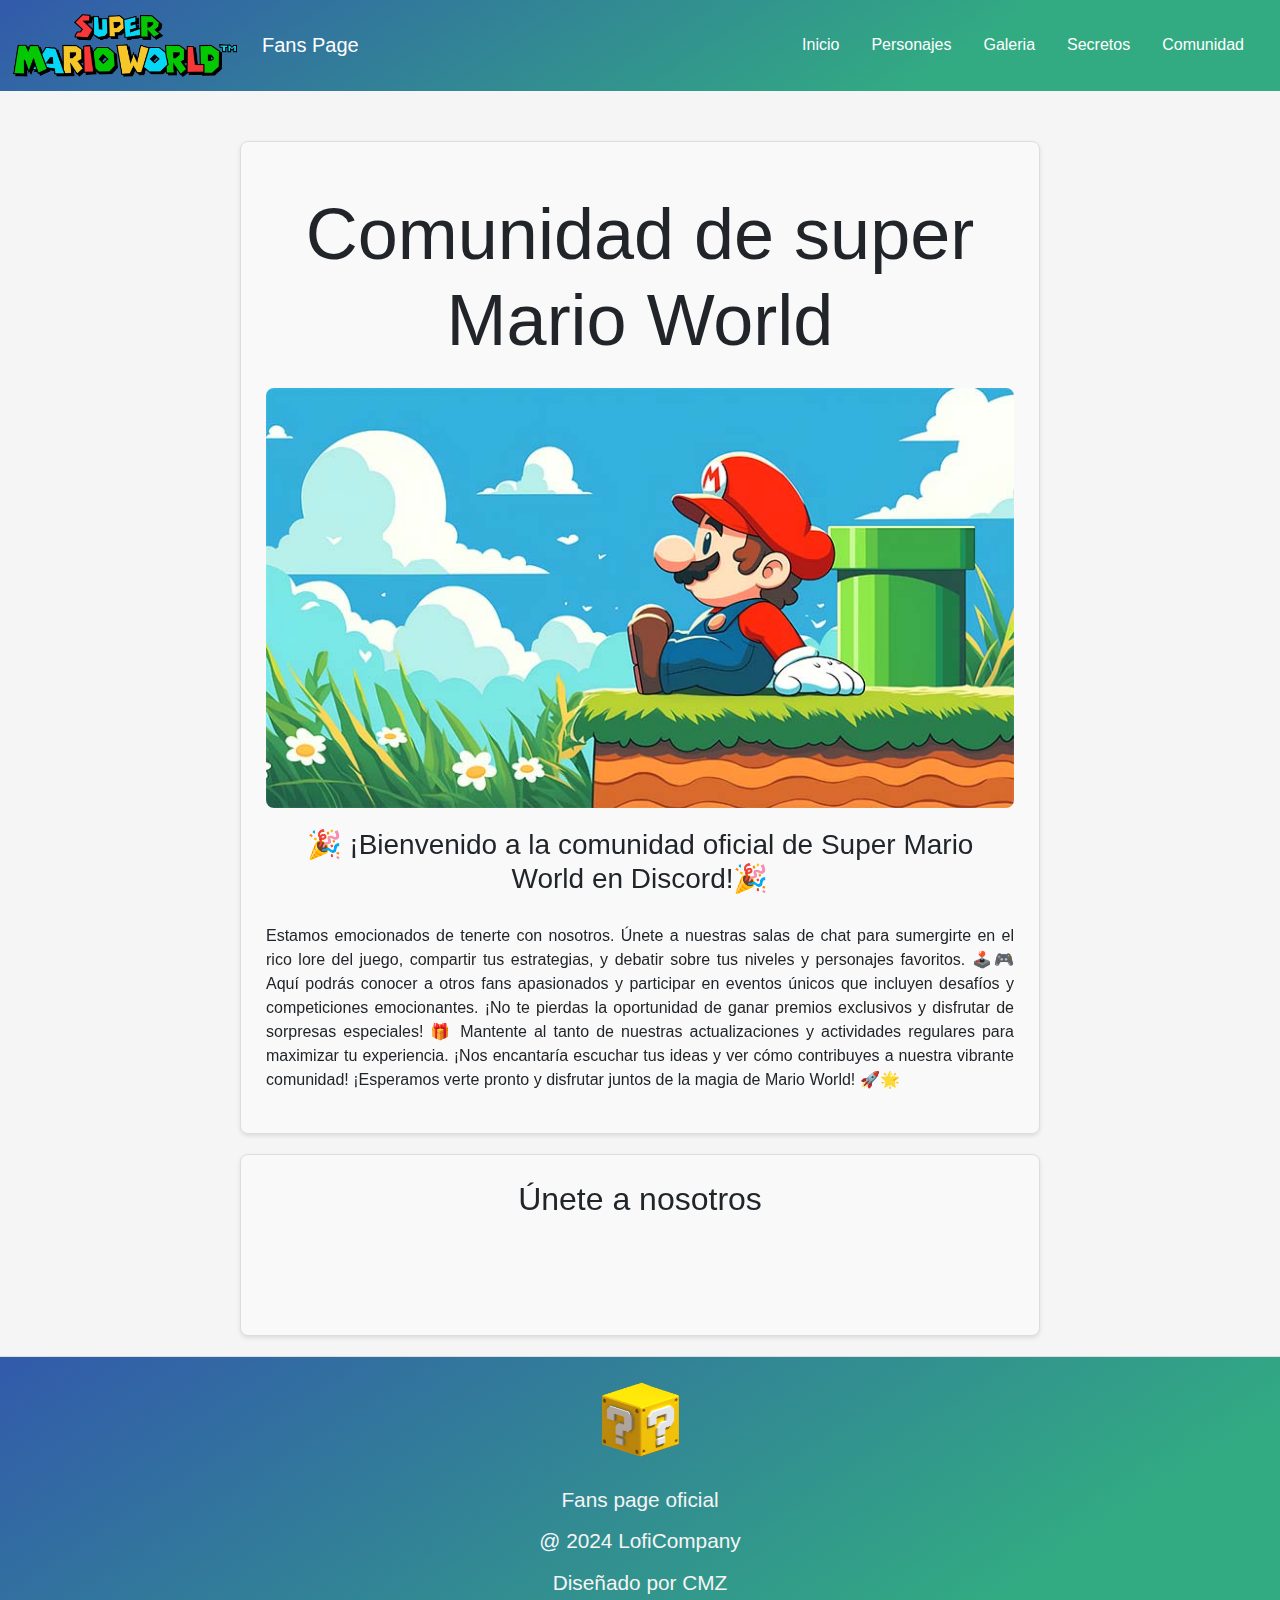
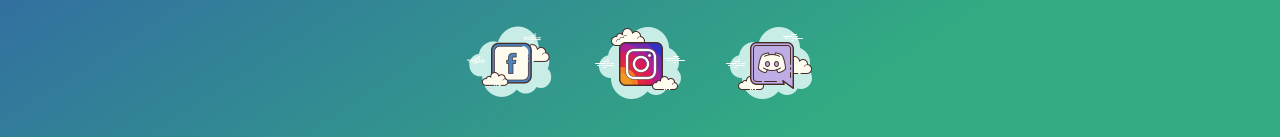
==== commit 02b30b3b: "Nueva version terminada con boostrap, animaciones, 3 entrega" ====
--- a/pages/comunidad.html
+++ b/pages/comunidad.html
@@ -78,18 +78,24 @@
         </div>
       </nav>
     </header>
-    <main class="comunidad-main">
-      <section class="welcome-section">
+    <main class="comunidad-main" data-aos="fade-up">
+      <section class="welcome-section" data-aos="fade-up">
         <h1
           class="text-center display-2 my-4 animate__animated animate__fadeIn"
+          data-aos="fade-up"
         >
-          !Bienvenido!
+          Comunidad de super Mario World
         </h1>
         <img src="../images/galeria/comunidad.jpg" alt="Baner comunidad" />
-        <p class="parrafo-comunidad">
-         <p class="parrafo-comunidad">🎉 ¡Bienvenido a la comunidad oficial de Super Mario World en Discord!
-          🎉  </p> Estamos emocionados de tenerte con nosotros. Únete a nuestras salas
-          de chat para sumergirte en el rico lore del juego, compartir tus
+
+        <h3 class="sub-comunidad" data-aos="fade-up">
+          🎉 ¡Bienvenido a la comunidad oficial de Super Mario World en
+          Discord!🎉
+        </h3>
+
+        <p class="parrafo-comunidad" data-aos="fade-up">
+          Estamos emocionados de tenerte con nosotros. Únete a nuestras salas de
+          chat para sumergirte en el rico lore del juego, compartir tus
           estrategias, y debatir sobre tus niveles y personajes favoritos. 🕹️🎮
           Aquí podrás conocer a otros fans apasionados y participar en eventos
           únicos que incluyen desafíos y competiciones emocionantes. ¡No te
@@ -101,9 +107,9 @@
           Mario World! 🚀🌟
         </p>
       </section>
-      <section class="join-section">
-        <h2 style="text-align: center;">Únete a nosotros</h2>
-        <div class="links">
+      <section class="join-section" data-aos="fade-up">
+        <h2 style="text-align: center">Únete a nosotros</h2>
+        <div class="links" data-aos="fade-up">
           <a href="https://discord.gg/supermarioworld">Canal de Discord</a>
           <a href="https://www.facebook.com/supermarioworldwiki"
             >Página de Facebook</a
--- a/styles/styles.css
+++ b/styles/styles.css
@@ -118,6 +118,26 @@
 .main-seccion {
   padding: 20px;
   text-align: center; /* Puedes mantener este estilo si deseas centrar el texto */
+}
+
+.card {
+  display: flex;
+  flex-direction: column; /* Asegura que el contenido se alinee verticalmente */
+  height: 100%; /* Asegura que todas las tarjetas tengan la misma altura */
+}
+
+.card-text {
+  text-align: justify;
+}
+
+.card-img-top {
+  width: 100%; /* Ajusta el ancho de la imagen al contenedor de la tarjeta */
+  height: 350px; /* Altura fija para la imagen */
+  object-fit: cover; /* Cubre el área de la tarjeta sin distorsionar la imagen */
+}
+
+.card-body {
+  flex: 1; /* Hace que el cuerpo de la tarjeta se expanda para llenar el espacio restante */
 }
 
 /* Estilos para la sección de historias */
@@ -273,8 +293,11 @@
 }
 
 .parrafo-comunidad {
-  text-align: center;
-  justify-content: center;
+  text-align: justify;
+}
+.sub-comunidad {
+  text-align: center;
+  padding: 20px 20px;
 }
 
 .welcome-section,
@@ -321,6 +344,7 @@
     justify-content: space-around;
   }
 }
+
 /* Estilos para mostrar la imagen de la galeria en tamaño grande */
 
 .gallery-item img {
@@ -414,4 +438,60 @@
 .secret-text {
   font-size: 1rem;
   color: #666;
-}
+  text-align: justify;
+  margin-top: 1rem; /* Espacio encima del texto */
+  margin-bottom: 1rem; /* Espacio debajo del texto */
+}
+
+.character-card {
+  display: flex;
+  justify-content: center; /* Centra horizontalmente */
+  width: 100%; /* Ancho completo del contenedor */
+  height: 500px; /* Establece una altura fija para todas las tarjetas */
+  overflow: hidden; /* Oculta cualquier contenido que se desborde */
+  position: relative; /* Para el posicionamiento absoluto de la imagen */
+  transition: transform 0.3s ease, box-shadow 0.3s ease; /* Transiciones suaves */
+}
+
+.character-img {
+  position: absolute; /* Posiciona la imagen dentro de la tarjeta */
+  top: 50%; /* Centra verticalmente */
+  left: 50%; /* Centra horizontalmente */
+  width: 100%; /* Ajusta el ancho al contenedor */
+  height: 100%; /* Ajusta la altura al contenedor */
+  object-fit: contain; /* Ajusta la imagen al contenedor manteniendo la proporción */
+  transform: translate(
+    -50%,
+    -50%
+  ); /* Ajusta la imagen al centro del contenedor */
+}
+
+.character-card:hover {
+  transform: scale(
+    1.05
+  ); /* Agranda la tarjeta ligeramente al pasar el cursor */
+  box-shadow: 0 6px 12px rgba(0, 0, 0, 0.3); /* Aumenta la sombra al pasar el cursor */
+}
+
+@media (max-width: 765px) {
+  .character-card {
+    height: 700px; /* Reduce la altura de las tarjetas para vistas móviles */
+    margin: 20px auto; /* Aumenta el margen y centra las tarjetas */
+    max-width: 90%; /* Asegura que las tarjetas no ocupen todo el ancho */
+  }
+
+  .row {
+    justify-content: center; /* Centra las tarjetas dentro de la fila */
+  }
+}
+
+.character-title {
+  position: absolute;
+  bottom: 0;
+  width: 100%;
+  background-color: rgba(0, 0, 0, 0.7); /* Fondo semi-transparente */
+  color: white;
+  text-align: center;
+  padding: 10px 0;
+  font-size: 1.2rem; /* Ajusta el tamaño de la fuente según tu preferencia */
+}
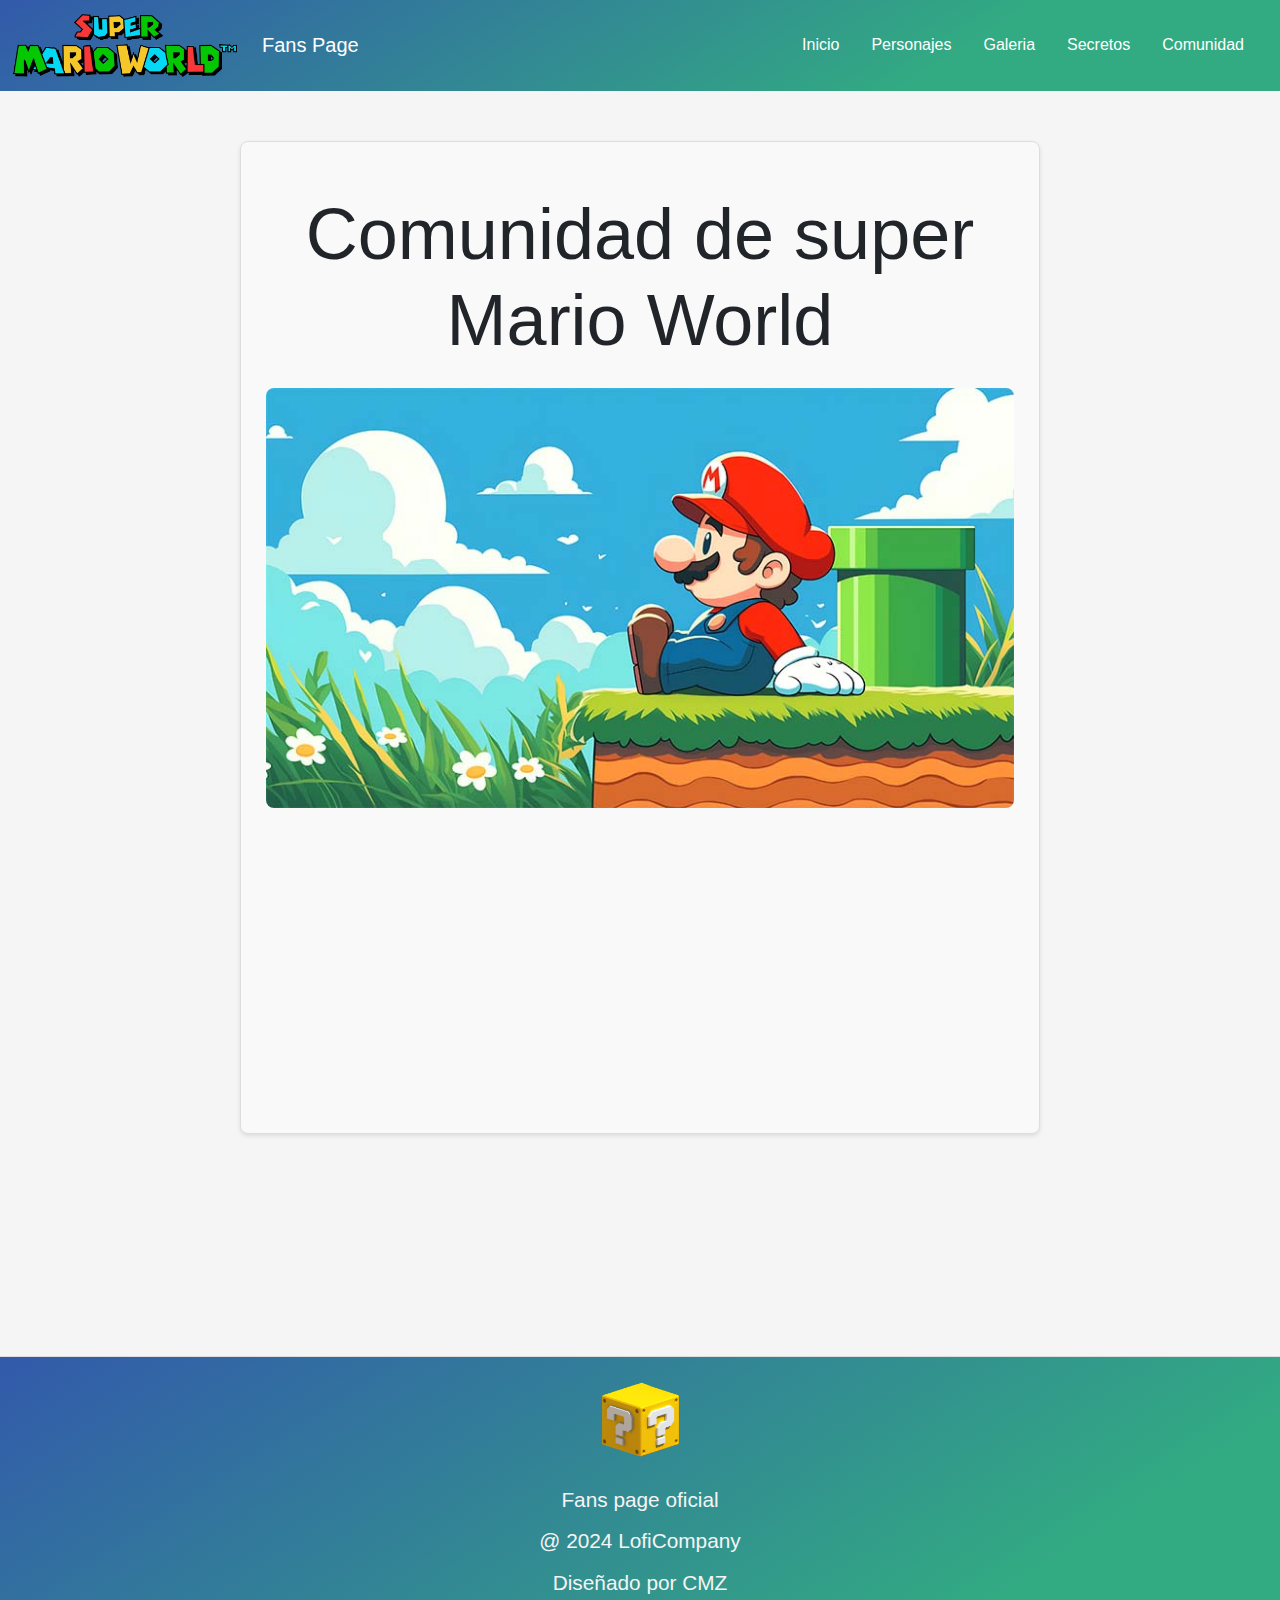
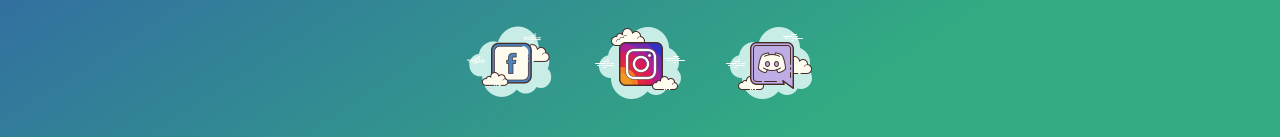
==== commit bf245d65: "Nueva version con SASS y BOOSTRAP, RESPONSIVA, 5 HTML COMPLETADOS" ====
--- a/pages/comunidad.html
+++ b/pages/comunidad.html
@@ -21,7 +21,7 @@
       rel="stylesheet"
     />
     <link href="https://unpkg.com/aos@2.3.1/dist/aos.css" rel="stylesheet" />
-    <link rel="stylesheet" href="../styles/styles.css" />
+    <link rel="stylesheet" href="../css/style.css" />
     <title>Comunidad</title>
   </head>
   <body>
--- a/css/style.css
+++ b/css/style.css
@@ -0,0 +1,412 @@
+@charset "UTF-8";
+body {
+  background-color: whitesmoke; /* Color de fondo del cuerpo */
+  font-family: Arial, sans-serif;
+  margin: 0;
+  padding: 0;
+}
+body main {
+  padding: 20px;
+  background-color: whitesmoke; /* Color de fondo de la sección principal */
+}
+body h1, body h2, body p, body a {
+  font-family: "Lucida Sans", "Lucida Sans Regular", "Lucida Grande", "Lucida Sans Unicode", Geneva, Verdana, sans-serif;
+}
+body .main-seccion {
+  padding: 20px;
+  text-align: center; /* Puedes mantener este estilo si deseas centrar el texto */
+}
+body .titulo-principal {
+  text-align: center; /* Centra el texto horizontalmente */
+  margin: 20px 0; /* Margen superior e inferior */
+  font-size: 2.5em; /* Tamaño de la fuente */
+  font-weight: bold; /* Texto en negrita */
+  color: #333; /* Color del texto */
+}
+body .story-section {
+  padding: 20px;
+  margin-top: 20px;
+}
+body .card {
+  display: flex;
+  flex-direction: column; /* Asegura que el contenido se alinee verticalmente */
+  height: 100%; /* Asegura que todas las tarjetas tengan la misma altura */
+}
+body .card .card-img-top {
+  width: 100%; /* Ajusta el ancho de la imagen al contenedor de la tarjeta */
+  height: 350px; /* Altura fija para la imagen */
+  object-fit: cover; /* Cubre el área de la tarjeta sin distorsionar la imagen */
+}
+body .card .card-body {
+  flex: 1; /* Hace que el cuerpo de la tarjeta se expanda para llenar el espacio restante */
+}
+body .card .card-text {
+  text-align: justify;
+}
+body #carouselExampleFade img {
+  max-height: 650px; /* Ajusta esta altura según tus necesidades */
+  border-radius: 15px; /* Puedes ajustar este valor para más o menos redondez */
+}
+
+.character-avatar {
+  width: 100%;
+  height: auto;
+  border-radius: 5%; /* Hace las imágenes circulares, como avatares */
+  box-shadow: 0 6px 12px rgba(0, 0, 0, 0.3); /* Sombra más intensa al pasar el cursor */
+}
+
+.character-container {
+  text-align: center;
+  margin-bottom: 20px;
+}
+
+.character-name {
+  margin-top: 10px;
+  font-size: 1.2em;
+  color: #333;
+}
+
+body.comunidad {
+  font-family: Arial, sans-serif;
+  margin: 0;
+  padding: 0;
+}
+
+.titulo-comunidad {
+  text-align: center;
+  margin: 20px 20px;
+  padding: 5px 5px;
+}
+
+.comunidad-main {
+  padding: 20px;
+  display: flex;
+  flex-direction: column;
+  align-items: center;
+  gap: 20px;
+}
+
+.links {
+  padding-top: 40px;
+}
+
+.parrafo-comunidad {
+  text-align: justify;
+}
+
+.sub-comunidad {
+  text-align: center;
+  padding: 20px 20px;
+}
+
+.welcome-section,
+.join-section {
+  background-color: #f9f9f9;
+  border: 1px solid #ddd;
+  border-radius: 8px;
+  padding: 25px;
+  width: 100%;
+  max-width: 800px;
+  box-shadow: 0 2px 4px rgba(0, 0, 0, 0.1);
+}
+
+.welcome-section img {
+  width: 100%;
+  height: auto;
+  border-radius: 8px;
+}
+
+.join-section .links {
+  display: flex;
+  flex-direction: column;
+  gap: 10px;
+}
+
+.join-section a {
+  text-align: center;
+  background-color: #007bff;
+  color: white;
+  text-decoration: none;
+  padding: 10px;
+  border-radius: 4px;
+  transition: background-color 0.3s;
+}
+
+.join-section a:hover {
+  background-color: #0056b3;
+}
+
+footer {
+  display: flex;
+  flex-direction: column;
+  align-items: center;
+  justify-content: center;
+  background: linear-gradient(147deg, #325aab 0%, #32ab82 74%); /* Gradiente de fondo */
+  padding: 20px;
+  text-align: center;
+  border-top: 1px solid #ddd;
+}
+footer .footer-logo {
+  width: 80px;
+  height: auto;
+  margin-bottom: 15px;
+  /* Sin brillo por defecto */
+}
+footer .footer-logo:hover {
+  /* Efecto de brillo al pasar el cursor */
+  filter: drop-shadow(0 0 10px #fff);
+}
+footer .footer-text {
+  margin: 10px 0;
+  color: whitesmoke;
+  font-size: 1.3em;
+  /* Sin brillo por defecto */
+}
+footer .footer-text:hover {
+  /* Efecto de brillo al pasar el cursor */
+  text-shadow: 0 0 5px #fff;
+}
+footer .iconos-redes {
+  display: flex;
+  justify-content: center;
+  margin-top: 15px;
+}
+footer .iconos-redes .social-icon {
+  width: 100px;
+  height: auto;
+  margin: 0 15px;
+  /* Sin brillo por defecto */
+}
+footer .iconos-redes .social-icon:hover {
+  /* Efecto de brillo al pasar el cursor */
+  filter: drop-shadow(0 0 5px #fff);
+}
+
+/* Galería */
+.gallery-item {
+  overflow: hidden;
+  padding: 15px; /* Espacio entre las imágenes */
+}
+.gallery-item img {
+  width: 120%; /* Asegura que la imagen ocupe todo el ancho del contenedor */
+  height: auto; /* Mantiene la proporción */
+  max-width: 600px; /* Ajusta este valor según el tamaño deseado */
+  cursor: pointer;
+  transition: transform 0.3s ease, box-shadow 0.3s ease;
+}
+.gallery-item img:hover {
+  transform: scale(1.1); /* Aumenta el tamaño de la imagen */
+  box-shadow: 0 8px 16px rgba(0, 0, 0, 0.3); /* Sombra más intensa */
+  filter: saturate(1.5); /* Aumenta la saturación de la imagen */
+}
+
+/* Modal de imagen */
+#imageModal {
+  display: none;
+  position: fixed;
+  z-index: 1000;
+  left: 0;
+  top: 0;
+  width: 100%;
+  height: 100%;
+  overflow: auto;
+  background-color: rgba(0, 0, 0, 0.8);
+}
+#imageModal img {
+  display: block;
+  margin: 10% auto;
+  max-width: 90%;
+  max-height: 80%;
+}
+
+/* Estilos para el header */
+header {
+  padding-bottom: 30px; /* Ajusta el espacio inferior del header */
+}
+
+header img {
+  width: 250px; /* Ancho de la imagen en el header */
+  height: auto; /* Mantiene la proporción de la imagen */
+}
+
+/* Gradiente para el menu de navegacion  */
+.custom-nav {
+  background-color: #325aab;
+  background-image: linear-gradient(147deg, #325aab 0%, #32ab82 74%);
+}
+
+/* Efecto de luz en el texto al pasar el cursor */
+.custom-text {
+  position: relative;
+  transition: color 0.3s ease, text-shadow 0.3s ease;
+}
+
+.custom-text:hover {
+  color: #ffffff; /* Asegúrate de que el texto permanezca visible */
+  text-shadow: 0 0 10px rgba(255, 255, 255, 0.8), 0 0 20px rgba(255, 255, 255, 0.6), 0 0 30px rgba(255, 255, 255, 0.4); /* Efecto de luz */
+}
+
+.custom-logo {
+  transition: transform 0.5s ease, text-shadow 0.5s ease;
+}
+
+.custom-logo:hover {
+  transform: scale(1.1) rotate(5deg); /* Aumenta ligeramente el tamaño y gira el logo */
+  text-shadow: 0 0 10px rgba(255, 255, 255, 0.8), 0 0 20px rgba(255, 255, 255, 0.6), 0 0 30px rgba(255, 255, 255, 0.4); /* Aplica el mismo brillo que a los enlaces */
+}
+
+/* Ajustes adicionales para pantallas más grandes */
+@media (min-width: 1024px) {
+  .gameplay-video h2 {
+    font-size: 48px; /* Tamaño de fuente aún más grande para pantallas muy grandes */
+  }
+  .gameplay-video p {
+    font-size: 20px; /* Tamaño de fuente para pantallas grandes */
+  }
+}
+@media (max-width: 768px) {
+  .social-icon {
+    width: 70px;
+  }
+}
+/* Estilos responsivos */
+@media (min-width: 401px) {
+  .join-section .links {
+    flex-direction: row;
+    justify-content: space-around;
+  }
+}
+@media (max-width: 765px) {
+  .character-card {
+    height: 700px; /* Reduce la altura de las tarjetas para vistas móviles */
+    margin: 20px auto; /* Aumenta el margen y centra las tarjetas */
+    max-width: 90%; /* Asegura que las tarjetas no ocupen todo el ancho */
+  }
+  .row {
+    justify-content: center; /* Centra las tarjetas dentro de la fila */
+  }
+}
+@media (max-width: 768px) {
+  .secret-card {
+    max-width: 90%; /* Ajusta el ancho máximo en vista móvil */
+  }
+}
+.character-card {
+  display: flex;
+  justify-content: center; /* Centra horizontalmente */
+  width: 100%; /* Ancho completo del contenedor */
+  height: 500px; /* Establece una altura fija para todas las tarjetas */
+  overflow: hidden; /* Oculta cualquier contenido que se desborde */
+  position: relative; /* Para el posicionamiento absoluto de la imagen */
+  transition: transform 0.3s ease, box-shadow 0.3s ease; /* Transiciones suaves */
+}
+.character-card:hover {
+  transform: scale(1.05); /* Agranda la tarjeta ligeramente al pasar el cursor */
+  box-shadow: 0 6px 12px rgba(0, 0, 0, 0.3); /* Aumenta la sombra al pasar el cursor */
+}
+.character-card .character-img {
+  position: absolute; /* Posiciona la imagen dentro de la tarjeta */
+  top: 50%; /* Centra verticalmente */
+  left: 50%; /* Centra horizontalmente */
+  width: 100%; /* Ajusta el ancho al contenedor */
+  height: 100%; /* Ajusta la altura al contenedor */
+  object-fit: contain; /* Ajusta la imagen al contenedor manteniendo la proporción */
+  transform: translate(-50%, -50%); /* Ajusta la imagen al centro del contenedor */
+}
+.character-card .character-title {
+  position: absolute;
+  bottom: 0;
+  width: 100%;
+  background-color: rgba(0, 0, 0, 0.7); /* Fondo semi-transparente */
+  color: white;
+  text-align: center;
+  padding: 10px 0;
+  font-size: 1.2rem; /* Ajusta el tamaño de la fuente según tu preferencia */
+}
+
+/* Resetear padding y margin para todos los elementos */
+* {
+  padding: 0;
+  margin: 0;
+}
+
+.secret-card {
+  width: 100%; /* Ajusta a la anchura del contenedor */
+  max-width: 1500px; /* Ajusta la anchura máxima de la tarjeta */
+  height: 500px; /* Ajusta la altura de la tarjeta */
+  border-radius: 10px;
+  overflow: hidden;
+  box-shadow: 0 4px 8px rgba(0, 0, 0, 0.2);
+  transition: transform 0.3s ease;
+  margin-bottom: 20px; /* Espacio entre filas */
+  margin-left: auto; /* Centra la tarjeta */
+  margin-right: auto; /* Centra la tarjeta */
+}
+.secret-card:hover {
+  transform: scale(1.05);
+}
+.secret-card img {
+  width: 100%;
+  height: 300px; /* Ajusta la altura de la imagen */
+  object-fit: cover;
+}
+.secret-card .card-body {
+  padding: 15px;
+  height: 50%; /* Ajusta la altura del contenido */
+  display: flex;
+  flex-direction: column;
+  justify-content: space-between;
+}
+.secret-card .btn-primary {
+  display: inline-block;
+  text-align: center;
+  background-color: #007bff;
+  color: white;
+  text-decoration: none;
+  padding: 10px 20px;
+  border-radius: 4px;
+  transition: background-color 0.3s, transform 0.3s;
+}
+.secret-card .btn-primary:hover {
+  background-color: #0056b3;
+  transform: scale(1.05);
+}
+.secret-card .secret-title {
+  font-size: 1.5rem;
+  color: #333;
+  margin-bottom: 0.5rem;
+}
+.secret-card .secret-text {
+  font-size: 1rem;
+  color: #666;
+  text-align: justify;
+  margin-top: 1rem; /* Espacio encima del texto */
+  margin-bottom: 1rem; /* Espacio debajo del texto */
+}
+
+.gameplay-video {
+  margin-bottom: 50px;
+}
+.gameplay-video h2 {
+  font-size: 36px; /* Tamaño de fuente para pantallas grandes */
+}
+.gameplay-video p {
+  font-size: 18px; /* Tamaño de fuente para pantallas grandes */
+  max-width: 900px; /* Ancho máximo del párrafo */
+  margin: 0 auto; /* Centra el párrafo en su contenedor */
+}
+.gameplay-video .video-wrapper {
+  border-radius: 15px; /* Redondea los bordes del contenedor */
+  overflow: hidden; /* Asegura que el iframe no se salga del contenedor */
+  box-shadow: 0 4px 8px rgba(0, 0, 0, 0.2); /* Agrega una sombra para resaltar el contenedor */
+  max-width: 800px; /* Tamaño máximo del video en pantallas grandes */
+  margin: 0 auto; /* Centra el contenedor del video */
+}
+.gameplay-video .video-wrapper iframe {
+  width: 100%;
+  height: auto;
+  aspect-ratio: 16/9; /* Mantiene la proporción del video */
+  border: none; /* Elimina el borde predeterminado del iframe */
+}
+
+/*# sourceMappingURL=style.css.map */
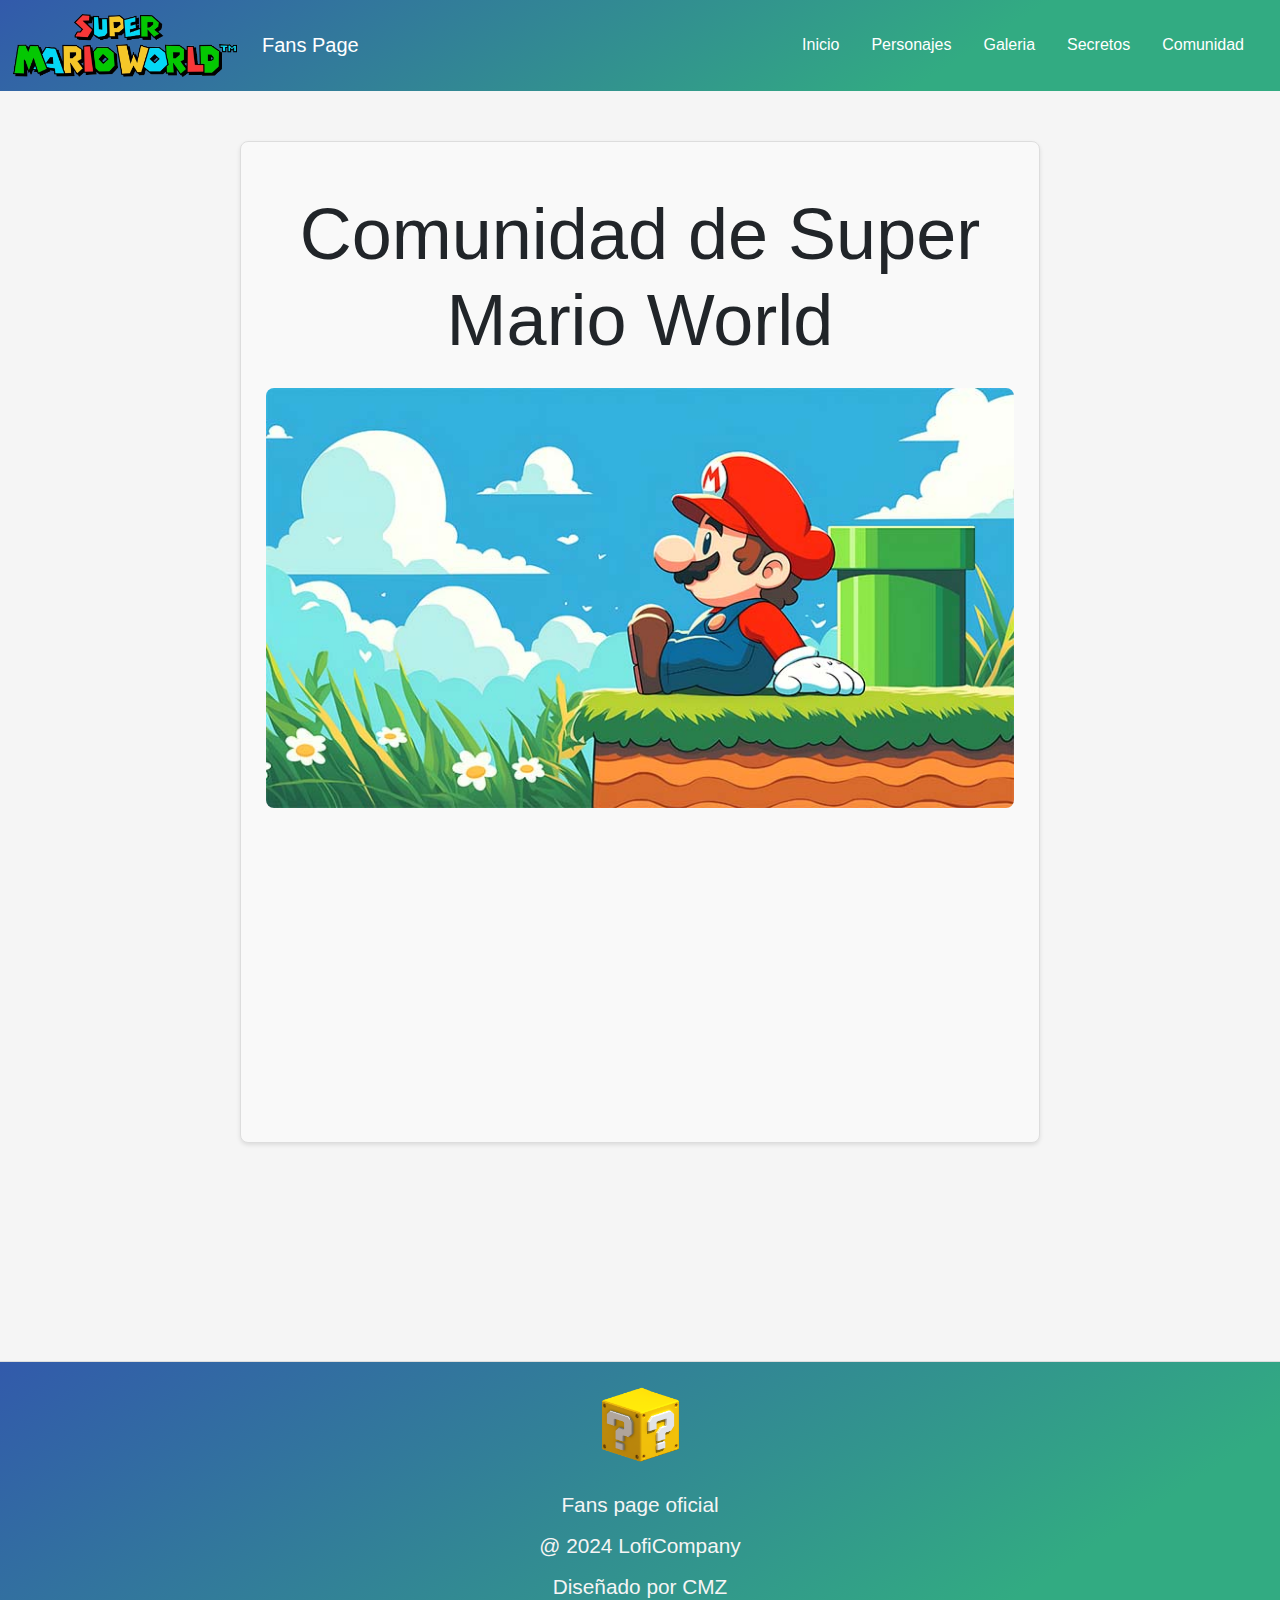
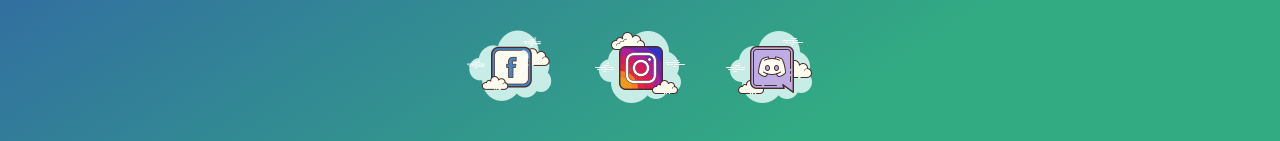
==== commit 3bb4b9c7: "Revision de mejoras entrega final" ====
--- a/pages/comunidad.html
+++ b/pages/comunidad.html
@@ -3,6 +3,22 @@
   <head>
     <meta charset="UTF-8" />
     <meta name="viewport" content="width=device-width, initial-scale=1.0" />
+
+    <!-- Title for the page -->
+    <title>Comunidad de Super Mario World - Fans Page Oficial</title>
+
+    <!-- Meta description for SEO -->
+    <meta
+      name="description"
+      content="Únete a la comunidad oficial de Super Mario World en Discord. Comparte estrategias, participa en eventos, y conoce a otros fans del juego."
+    />
+
+    <!-- Meta keywords for SEO -->
+    <meta
+      name="keywords"
+      content="Super Mario World, comunidad, fans, Discord, videojuegos, personajes"
+    />
+
     <link
       rel="icon"
       href="../images/favicon/marioFavicon.ico"
@@ -20,9 +36,12 @@
       href="https://fonts.googleapis.com/css2?family=Press+Start+2P&display=swap"
       rel="stylesheet"
     />
+    <link
+      rel="stylesheet"
+      href="https://cdnjs.cloudflare.com/ajax/libs/animate.css/4.1.1/animate.min.css"
+    />
     <link href="https://unpkg.com/aos@2.3.1/dist/aos.css" rel="stylesheet" />
     <link rel="stylesheet" href="../css/style.css" />
-    <title>Comunidad</title>
   </head>
   <body>
     <!-- inicio del Header -->
@@ -30,11 +49,13 @@
       <nav class="navbar navbar-expand-lg custom-nav">
         <img
           src="../images/logos/logo2.png"
-          alt="Logo"
+          alt="Logo de navbar de Super Mario World"
           class="logo-nav custom-logo"
         />
         <div class="container-fluid">
-          <a class="navbar-brand text-white custom-text" href="#">Fans Page</a>
+          <a class="navbar-brand text-white custom-text" href="../index.html"
+            >Fans Page</a
+          >
           <button
             class="navbar-toggler"
             type="button"
@@ -84,14 +105,17 @@
           class="text-center display-2 my-4 animate__animated animate__fadeIn"
           data-aos="fade-up"
         >
-          Comunidad de super Mario World
+          Comunidad de Super Mario World
         </h1>
-        <img src="../images/galeria/comunidad.jpg" alt="Baner comunidad" />
+        <img
+          src="../images/galeria/comunidad.jpg"
+          alt="Banner con fan art de super mario"
+        />
 
-        <h3 class="sub-comunidad" data-aos="fade-up">
+        <h2 class="sub-comunidad" data-aos="fade-up">
           🎉 ¡Bienvenido a la comunidad oficial de Super Mario World en
           Discord!🎉
-        </h3>
+        </h2>
 
         <p class="parrafo-comunidad" data-aos="fade-up">
           Estamos emocionados de tenerte con nosotros. Únete a nuestras salas de
@@ -108,7 +132,13 @@
         </p>
       </section>
       <section class="join-section" data-aos="fade-up">
-        <h2 style="text-align: center">Únete a nosotros</h2>
+        <h3
+          class="titulo-unirse animate__animated animate__fadeIn"
+          data-aos="fade-up"
+        >
+          Únete a nosotros
+        </h3>
+
         <div class="links" data-aos="fade-up">
           <a href="https://discord.gg/supermarioworld">Canal de Discord</a>
           <a href="https://www.facebook.com/supermarioworldwiki"
@@ -122,7 +152,7 @@
       <div class="container">
         <img
           src="../images/logos/footer.png"
-          alt="Logo de Mario"
+          alt="Logo de footer de Super Mario World"
           class="footer-logo mb-3"
         />
         <p class="footer-text mb-1">Fans page oficial</p>
@@ -134,17 +164,17 @@
             target="_blank"
             class="social-icon me-3"
           >
-            <img src="../images/logos/facebook.png" alt="Facebook" />
+            <img src="../images/logos/facebook.png" alt="Logo de Facebook" />
           </a>
           <a
             href="https://www.instagram.com"
             target="_blank"
             class="social-icon me-3"
           >
-            <img src="../images/logos/instagram.png" alt="Instagram" />
+            <img src="../images/logos/instagram.png" alt="Logo de Instagram" />
           </a>
           <a href="https://discord.com/" target="_blank" class="social-icon">
-            <img src="../images/logos/discord.png" alt="Discord" />
+            <img src="../images/logos/discord.png" alt="Logo de Discord" />
           </a>
         </div>
       </div>
--- a/css/style.css
+++ b/css/style.css
@@ -1,27 +1,30 @@
 @charset "UTF-8";
 body {
-  background-color: whitesmoke; /* Color de fondo del cuerpo */
+  background-color: whitesmoke;
   font-family: Arial, sans-serif;
   margin: 0;
   padding: 0;
 }
 body main {
   padding: 20px;
-  background-color: whitesmoke; /* Color de fondo de la sección principal */
-}
-body h1, body h2, body p, body a {
+  background-color: whitesmoke;
+}
+body h1,
+body h2,
+body p,
+body a {
   font-family: "Lucida Sans", "Lucida Sans Regular", "Lucida Grande", "Lucida Sans Unicode", Geneva, Verdana, sans-serif;
 }
 body .main-seccion {
   padding: 20px;
-  text-align: center; /* Puedes mantener este estilo si deseas centrar el texto */
+  text-align: center;
 }
 body .titulo-principal {
-  text-align: center; /* Centra el texto horizontalmente */
-  margin: 20px 0; /* Margen superior e inferior */
-  font-size: 2.5em; /* Tamaño de la fuente */
-  font-weight: bold; /* Texto en negrita */
-  color: #333; /* Color del texto */
+  text-align: center;
+  margin: 20px 0;
+  font-size: 2.5em;
+  font-weight: bold;
+  color: #333;
 }
 body .story-section {
   padding: 20px;
@@ -29,30 +32,30 @@
 }
 body .card {
   display: flex;
-  flex-direction: column; /* Asegura que el contenido se alinee verticalmente */
-  height: 100%; /* Asegura que todas las tarjetas tengan la misma altura */
+  flex-direction: column;
+  height: 100%;
 }
 body .card .card-img-top {
-  width: 100%; /* Ajusta el ancho de la imagen al contenedor de la tarjeta */
-  height: 350px; /* Altura fija para la imagen */
-  object-fit: cover; /* Cubre el área de la tarjeta sin distorsionar la imagen */
+  width: 100%;
+  height: 350px;
+  object-fit: cover;
 }
 body .card .card-body {
-  flex: 1; /* Hace que el cuerpo de la tarjeta se expanda para llenar el espacio restante */
+  flex: 1;
 }
 body .card .card-text {
   text-align: justify;
 }
 body #carouselExampleFade img {
-  max-height: 650px; /* Ajusta esta altura según tus necesidades */
-  border-radius: 15px; /* Puedes ajustar este valor para más o menos redondez */
+  max-height: 650px;
+  border-radius: 15px;
 }
 
 .character-avatar {
   width: 100%;
   height: auto;
-  border-radius: 5%; /* Hace las imágenes circulares, como avatares */
-  box-shadow: 0 6px 12px rgba(0, 0, 0, 0.3); /* Sombra más intensa al pasar el cursor */
+  border-radius: 5%;
+  box-shadow: 0 6px 12px rgba(0, 0, 0, 0.3);
 }
 
 .character-container {
@@ -136,6 +139,10 @@
   background-color: #0056b3;
 }
 
+.titulo-unirse {
+  text-align: center;
+}
+
 footer {
   display: flex;
   flex-direction: column;
@@ -188,9 +195,9 @@
   padding: 15px; /* Espacio entre las imágenes */
 }
 .gallery-item img {
-  width: 120%; /* Asegura que la imagen ocupe todo el ancho del contenedor */
-  height: auto; /* Mantiene la proporción */
-  max-width: 600px; /* Ajusta este valor según el tamaño deseado */
+  width: 100%; /* Asegura que la imagen ocupe todo el ancho del contenedor */
+  height: 250px; /* Ajusta el tamaño para que las imágenes sean más grandes */
+  object-fit: cover; /* Ajusta la imagen para llenar el contenedor sin deformarla */
   cursor: pointer;
   transition: transform 0.3s ease, box-shadow 0.3s ease;
 }
@@ -384,6 +391,10 @@
   margin-bottom: 1rem; /* Espacio debajo del texto */
 }
 
+.cajas-secretos {
+  text-align: justify;
+}
+
 .gameplay-video {
   margin-bottom: 50px;
 }
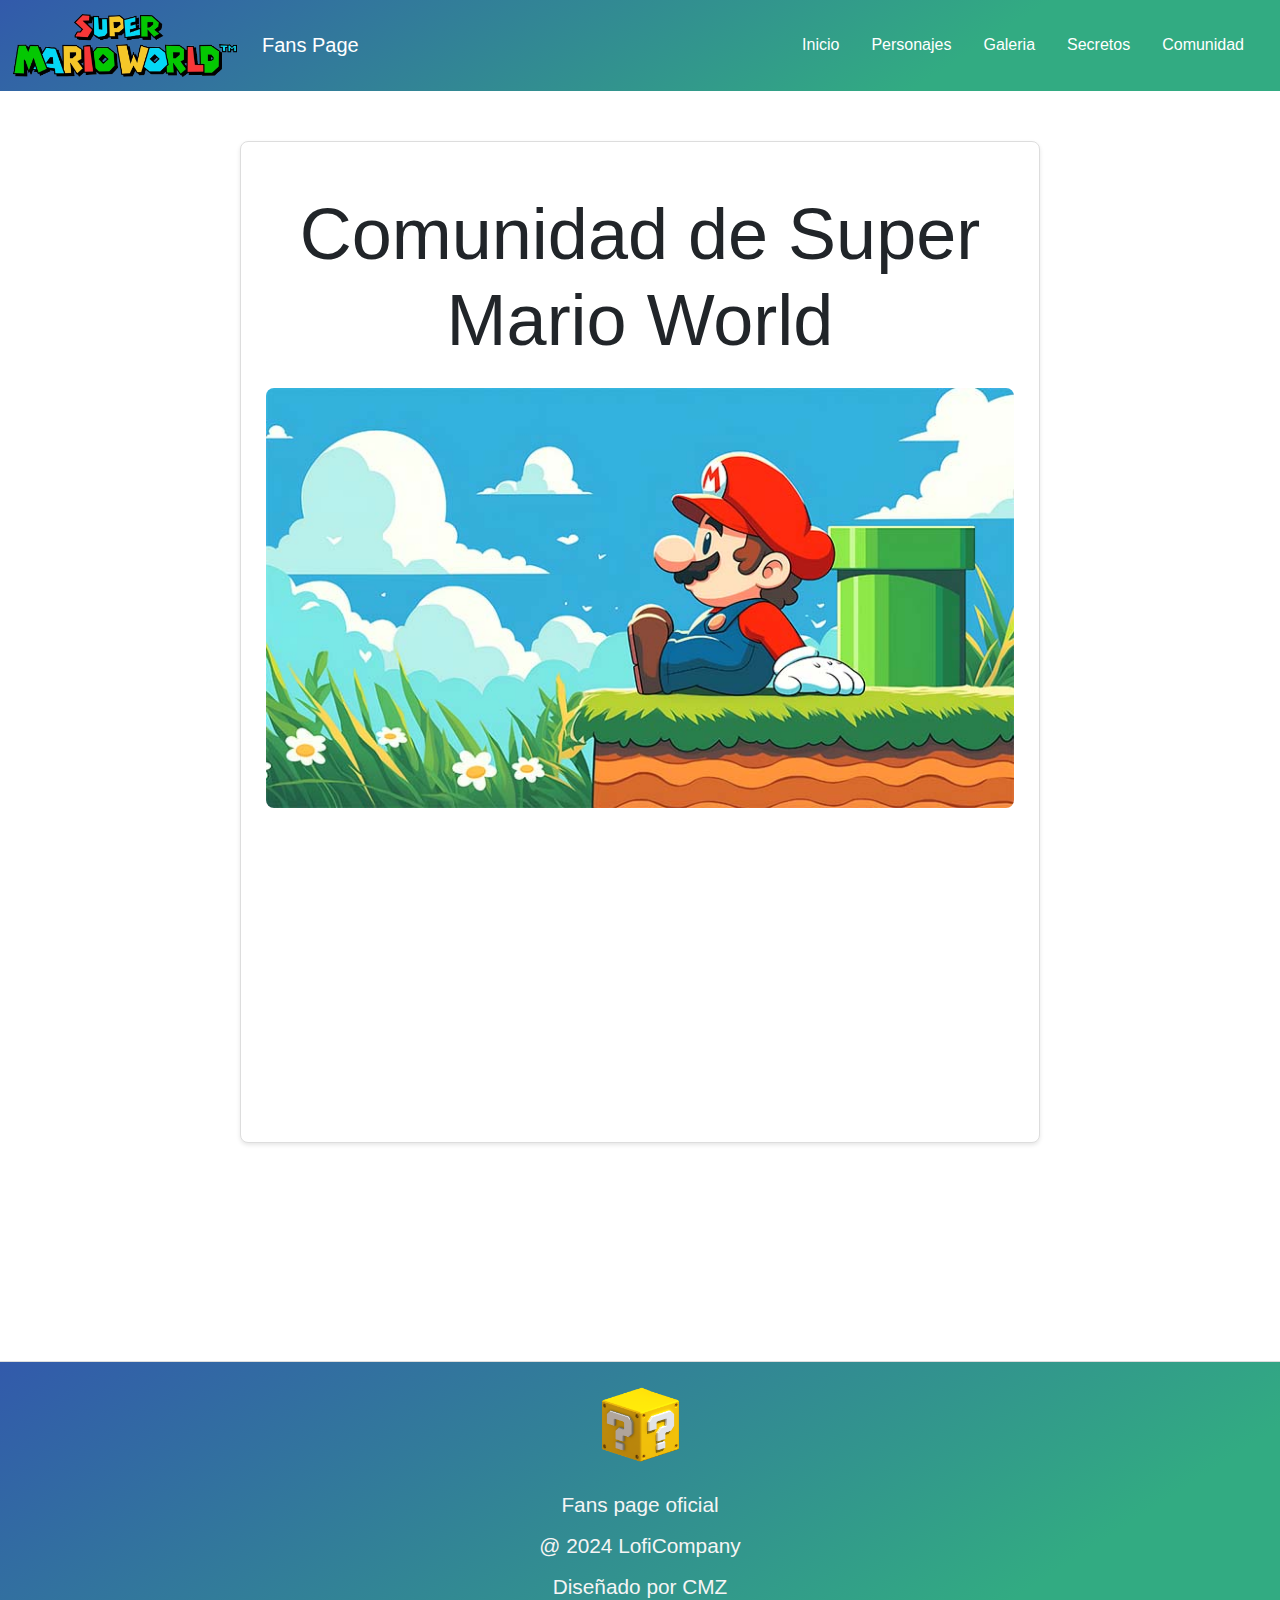
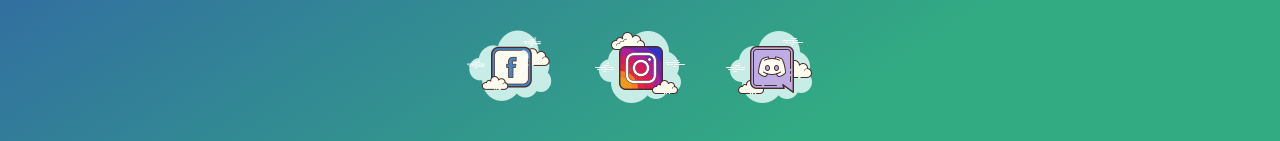
==== commit 7e4ca159: "Version Final proyecto terminado, revision de enlaces" ====
--- a/pages/comunidad.html
+++ b/pages/comunidad.html
@@ -4,28 +4,22 @@
     <meta charset="UTF-8" />
     <meta name="viewport" content="width=device-width, initial-scale=1.0" />
 
-    <!-- Title for the page -->
-    <title>Comunidad de Super Mario World - Fans Page Oficial</title>
-
-    <!-- Meta description for SEO -->
     <meta
       name="description"
       content="Únete a la comunidad oficial de Super Mario World en Discord. Comparte estrategias, participa en eventos, y conoce a otros fans del juego."
     />
-
-    <!-- Meta keywords for SEO -->
     <meta
       name="keywords"
       content="Super Mario World, comunidad, fans, Discord, videojuegos, personajes"
     />
-
+    <link rel="stylesheet" href="../css/style.css" />
     <link
       rel="icon"
       href="../images/favicon/marioFavicon.ico"
       type="image/x-icon"
     />
-    <link rel="preconnect" href="https:/fonts.googleapis.com" />
-    <link rel="preconnect" href="https:/fonts.gstatic.com" crossorigin />
+    <link rel="preconnect" href="https://fonts.googleapis.com" />
+    <link rel="preconnect" href="https://fonts.gstatic.com" crossorigin />
     <link
       href="https://cdn.jsdelivr.net/npm/bootstrap@5.3.3/dist/css/bootstrap.min.css"
       rel="stylesheet"
@@ -41,17 +35,19 @@
       href="https://cdnjs.cloudflare.com/ajax/libs/animate.css/4.1.1/animate.min.css"
     />
     <link href="https://unpkg.com/aos@2.3.1/dist/aos.css" rel="stylesheet" />
-    <link rel="stylesheet" href="../css/style.css" />
+    <title>Comunidad de Super Mario World - Fans Page Oficial</title>
   </head>
   <body>
     <!-- inicio del Header -->
     <header>
       <nav class="navbar navbar-expand-lg custom-nav">
-        <img
-          src="../images/logos/logo2.png"
-          alt="Logo de navbar de Super Mario World"
-          class="logo-nav custom-logo"
-        />
+        <a href="../index.html">
+          <img
+            src="../images/logos/logo2.png"
+            alt="Logo de navbar de Super Mario World"
+            class="logo-nav custom-logo"
+          />
+        </a>
         <div class="container-fluid">
           <a class="navbar-brand text-white custom-text" href="../index.html"
             >Fans Page</a
@@ -150,11 +146,13 @@
 
     <footer class="bg-primary text-white text-center py-4">
       <div class="container">
-        <img
-          src="../images/logos/footer.png"
-          alt="Logo de footer de Super Mario World"
-          class="footer-logo mb-3"
-        />
+        <a href="../index.html">
+          <img
+            src="../images/logos/footer.png"
+            alt="Logo de footer de Super Mario World"
+            class="footer-logo mb-3"
+          />
+        </a>
         <p class="footer-text mb-1">Fans page oficial</p>
         <p class="footer-text mb-1">@ 2024 LofiCompany</p>
         <p class="footer-text mb-0">Diseñado por CMZ</p>
--- a/css/style.css
+++ b/css/style.css
@@ -1,13 +1,13 @@
 @charset "UTF-8";
 body {
-  background-color: whitesmoke;
+  background-color: white;
   font-family: Arial, sans-serif;
   margin: 0;
   padding: 0;
 }
 body main {
   padding: 20px;
-  background-color: whitesmoke;
+  background-color: white;
 }
 body h1,
 body h2,
@@ -104,7 +104,7 @@
 
 .welcome-section,
 .join-section {
-  background-color: #f9f9f9;
+  background-color: white;
   border: 1px solid #ddd;
   border-radius: 8px;
   padding: 25px;
@@ -296,6 +296,33 @@
 @media (max-width: 768px) {
   .secret-card {
     max-width: 90%; /* Ajusta el ancho máximo en vista móvil */
+  }
+}
+/* Media Query para dispositivos móviles */
+@media (max-width: 767.98px) {
+  .gallery-item {
+    flex: 0 0 100%; /* Ocupa el 100% del ancho en pantallas pequeñas */
+    max-width: 100%; /* Limita el ancho máximo al 100% */
+    padding: 5px; /* Reduce el espacio entre las imágenes */
+  }
+  .gallery-item img {
+    height: auto; /* Ajusta la altura automáticamente para mantener la proporción */
+  }
+}
+@media (max-width: 768px) {
+  .secret-title {
+    font-size: 1.2rem; /* Disminuye el tamaño de fuente para móviles */
+    margin-bottom: 0.8rem; /* Ajusta el margen inferior */
+  }
+  .secret-text {
+    margin-top: 1rem; /* Ajusta el margen superior */
+    margin-bottom: 1.5rem; /* Da más espacio inferior */
+  }
+  .cajas-secretos {
+    padding: 1rem; /* Añade padding a la caja de texto para más espacio */
+  }
+  .img-fluid {
+    margin-bottom: 1.5rem; /* Añade espacio debajo de la imagen en móviles */
   }
 }
 .character-card {
